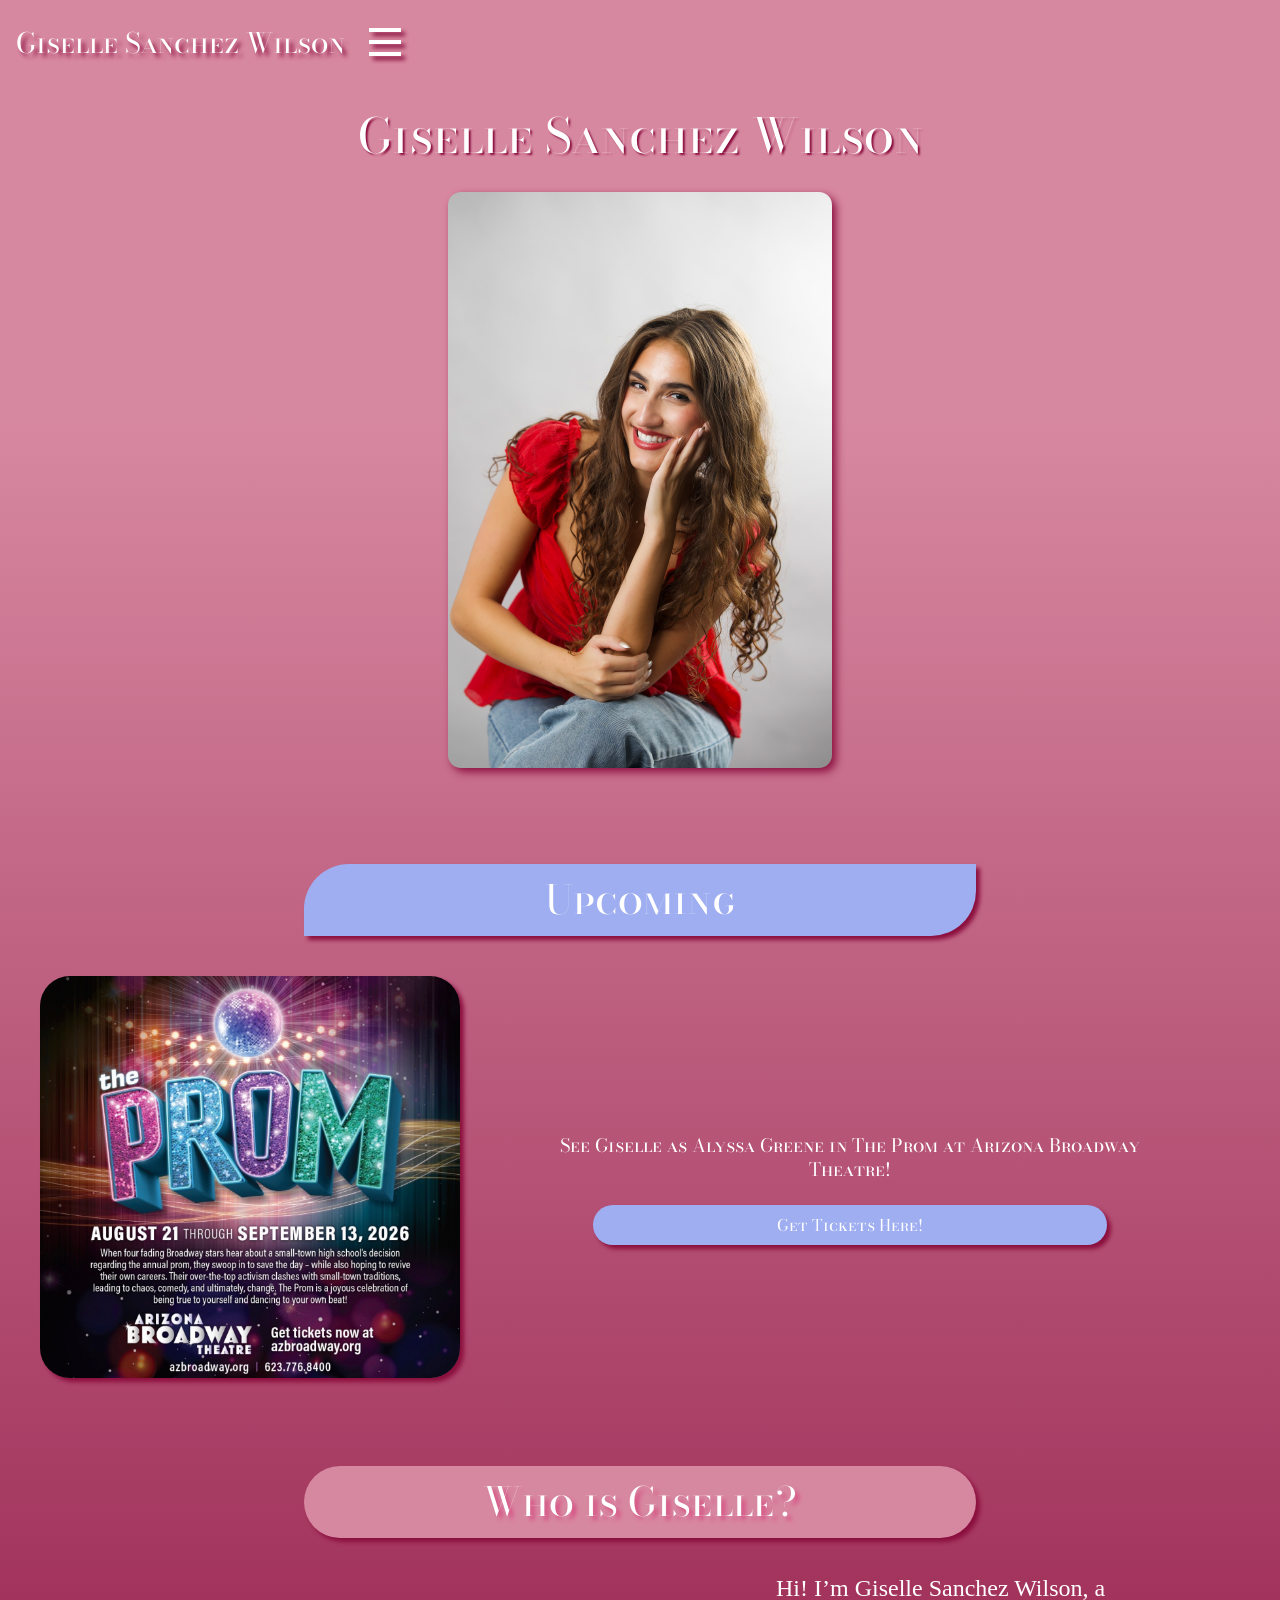
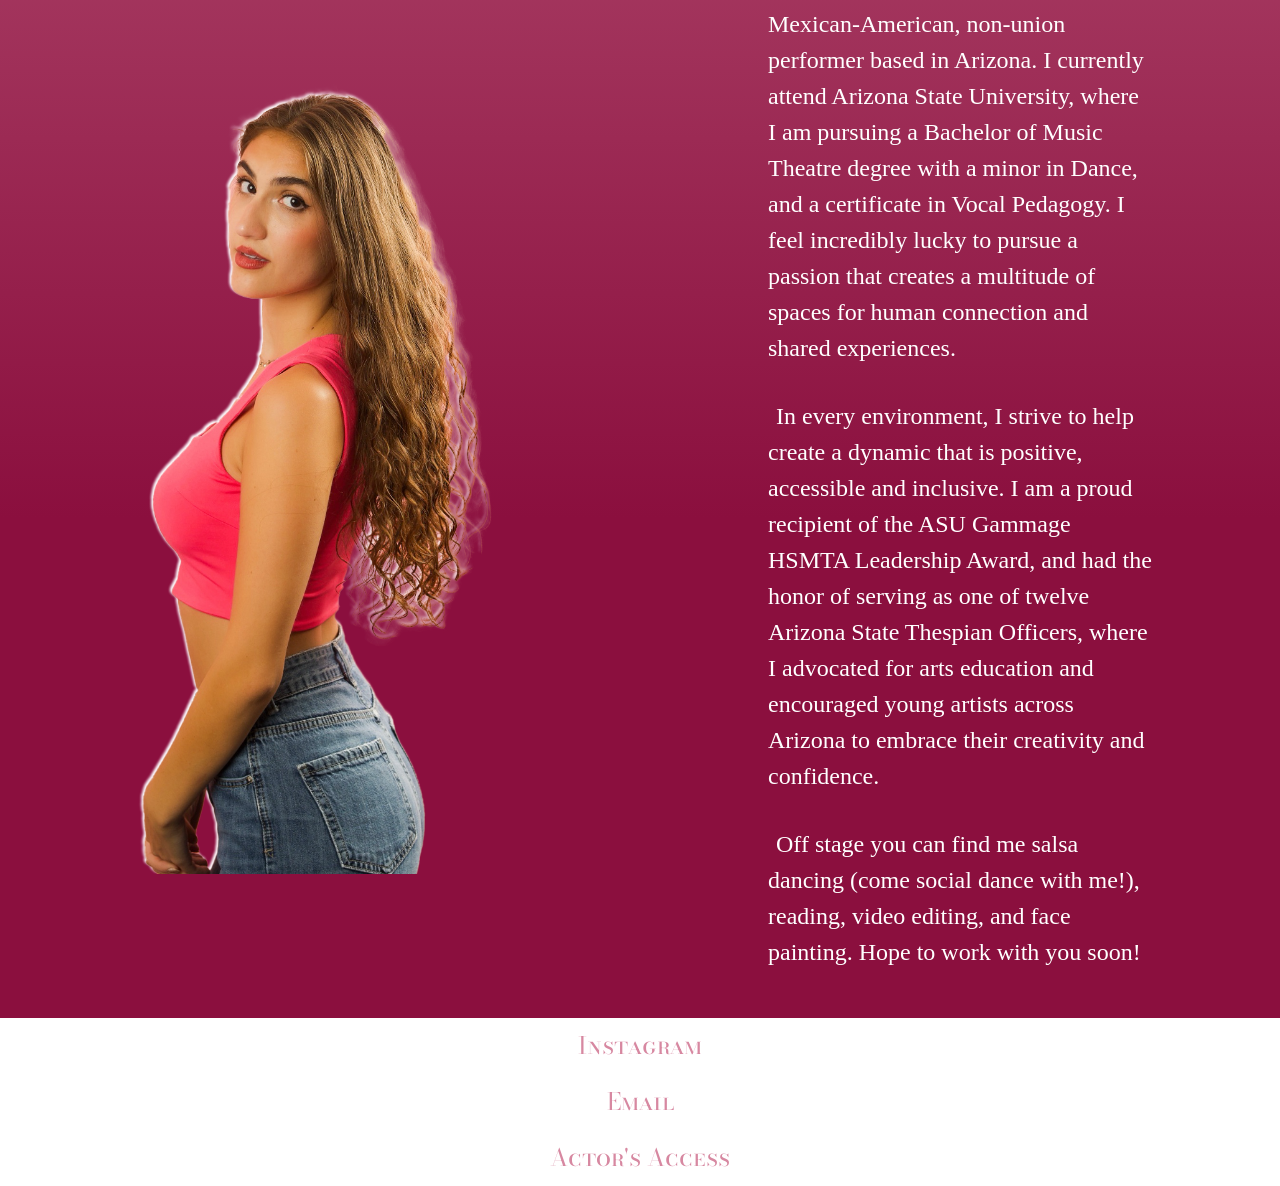
==== index.html @ e36f484c "ohp" ====
<!DOCTYPE html>
<html lang="en">
<head>
    <meta charset="UTF-8">
    <meta name="viewport" content="width=device-width, initial-scale=1.0">
    <title>Giselle Sanchez Wilson</title>
    <link href="styles.css" rel="stylesheet">
</head>
<body>
    <header>
        <div class="head">
            <h1>Giselle Sanchez&nbspWilson</h1>
            <nav>
                <input type="checkbox" id="menu-toggle">
                <label for="menu-toggle"><span></span></label>
                <ul>
                    <li><a href="headshot.html">Headshot & Resume</a></li>
                    <li><a href="stage.html">On Stage</a></li>
                    <li><a href="reels.html">Reels</a></li>
                </ul>
            </nav>
        </div>
        <h3>Giselle Sanchez Wilson</h3>
        <img src="giselle-1.JPG" alt="giselle-1">
    </header>
    <main>
        <section id="upcoming">
            <h2>Upcoming</h2>
            <div id="upgrid">
                <img src="prom.jpeg" alt="prom-advert">
                <div>
                    <p>See Giselle as Alyssa Greene in The Prom at Arizona Broadway Theatre!</p>
                    <a href="#">Get Tickets Here!</a>
                </div>
            </div>
        </section>
        <section id="bio">
            <h2>Who is Giselle?</h2>
            <div class="bio-grid">
                <img src="giselle-2-transparent.png" alt="giselle-2">
                <p>Hi! I’m Giselle Sanchez Wilson, a Mexican-American, non-union performer based in Arizona. I currently attend Arizona State University, where I am pursuing a Bachelor of Music Theatre degree with a minor in Dance, and a certificate in Vocal Pedagogy. I feel incredibly lucky to pursue a passion that creates a multitude of spaces for human connection and shared experiences.</p>
                <p class="yop">In every environment, I strive to help create a dynamic that is positive, accessible and inclusive. I am a proud recipient of the ASU Gammage HSMTA Leadership Award, and had the honor of serving as one of twelve Arizona State Thespian Officers, where I advocated for arts education and encouraged young artists across Arizona to embrace their creativity and confidence.</p>
                <p class="yop">Off stage you can find me salsa dancing (come social dance with me!), reading, video editing, and face painting. Hope to work with you soon!</p>
            </div>
        </section>
    </main>
    <footer>
        <ul class="contact">
            <li><a href="#">Instagram</a></li>
            <li><a href="mailto:gisellesanchezwilson@gmail.com">Email</a></li>
            <li><a href="#">Actor's Access</a></li>
        </ul>
    </footer>
</body>
</html>
---- styles.css ----
@import url('https://fonts.googleapis.com/css2?family=Bodoni+Moda+SC:ital,opsz,wght@0,6..96,400..900;1,6..96,400..900&family=Funnel+Sans:ital,wght@0,300..800;1,300..800&display=swap');

/* http://meyerweb.com/eric/tools/css/reset/ 
   v2.0 | 20110126
   License: none (public domain)
*/

html, body, div, span, applet, object, iframe,
h1, h2, h3, h4, h5, h6, p, blockquote, pre,
a, abbr, acronym, address, big, cite, code,
del, dfn, em, img, ins, kbd, q, s, samp,
small, strike, strong, sub, sup, tt, var,
b, u, i, center,
dl, dt, dd, ol, ul, li,
fieldset, form, label, legend,
table, caption, tbody, tfoot, thead, tr, th, td,
article, aside, canvas, details, embed, 
figure, figcaption, footer, header, hgroup, 
menu, nav, output, ruby, section, summary,
time, mark, audio, video {
	margin: 0;
	padding: 0;
	border: 0;
	font-size: 100%;
	font: inherit;
	vertical-align: baseline;
}
/* HTML5 display-role reset for older browsers */
article, aside, details, figcaption, figure, 
footer, header, hgroup, menu, nav, section {
	display: block;
}
body {
	line-height: 1;
}
ol, ul {
	list-style: none;
}
blockquote, q {
	quotes: none;
}
blockquote:before, blockquote:after,
q:before, q:after {
	content: '';
	content: none;
}
table {
	border-collapse: collapse;
	border-spacing: 0;
}






:root{
    --bg: #d788a1;
    --text: #8b0f3e;
    --sec-bg: #9eaef0;
    --sec-text: #ffffff;
    --dark: #d74b80;
}

p{
    line-height: 1.5rem;
}

body{
    font-family: "Bodoni Moda SC";
}

img{
    width: 70%;
}

header{
    margin: 0;
    padding-top: 80px;
    padding-bottom: 0rem;
}

.head{
    position: fixed;
    top: 0;
    z-index: 1000;
    display: flex;
    padding: 1rem;
    background-color: var(--bg);
}

h1{
    font-size: 1.75rem;
    text-align: left;
    justify-self: left;
    float: left;
    color: var(--blue);
    display: inline-flex;
    align-items: center;
    margin: 0;
    color: var(--sec-text);
    text-shadow: 4px 4px 4px var(--text);
}

nav{
    position: relative;
}

nav h2{
    visibility: hidden;
    height: 1px;
}

nav ul {
    position: absolute;
    width: 100vw;
    margin:0;
    padding:0;
    top: 100%;
    left: auto;
    right: -2rem;   
    list-style:none;
    overflow:hidden;
    transition: max-height .3s ease;
    text-align:center;
    max-height: 0;
    z-index: 1000;
    box-shadow: 4px 4px 4px var(--text);
}

nav li a {
    background-color: var(--sec-text);
    display:block;
    width: 90%;
    font-size:1.25rem;
    padding:1rem;
    text-transform:uppercase;
    text-decoration:none;
    text-align: center;
    color: var(--bg);
    transition: background-color .3s ease-in;
}

nav a:hover, nav input:hover {
    background-color: var(--sec-bg);
    color: var(--sec-text);
}

nav label {
    cursor: pointer;
    display: inline-block;
    padding: 1.5rem;
    user-select: none;
    position: static;
    padding: 1.5rem;
}

label span {
    background-color: var(--sec-text);
    box-shadow: 4px 4px 4px var(--text);
    display: block;
    height: .25rem;
    position: relative;
    transition: background-color .3s ease-out;
    width: 2rem;
}

label span:before, label span:after {
    background: var(--sec-text);
    content: '';
    box-shadow: 4px 4px 4px var(--text);
    display: block;
    height: 100%;
    position: absolute;
    transition: all .2s ease-out;
    width: 100%;
}

label span:before {
    top: .75rem;
}
label span:after {
    top: -.75rem;
}
input {
  display:none;
}

input:checked ~ ul {
    max-height: 500px;
}

header h3{
    color: var(--sec-text);
    text-shadow: 2px 2px 2px var(--text);
    text-align: center;
    font-size: 2.25rem;
    margin-top: 2rem;
}

header img{
    display: block;
    padding: 2rem;
    margin:auto;
    filter: drop-shadow(4px 4px 4px var(--text));
    border-radius: 45px;
}

body{
    background: var(--bg);
    background: linear-gradient(180deg, var(--bg) 15%, var(--text) 76%);
}

#upcoming h2{
    display: block;
    width: 100%;
    font-size: 1.5rem;
    text-align: center;
    margin: 4rem auto 1rem;
    background-color: var(--sec-bg);
    color: var(--sec-text);
    width: 50%;
    padding: 1rem;
    border-top-left-radius: 45px;
    border-bottom-right-radius: 45px;
    box-shadow: 4px 4px 4px var(--text);
}

#upcoming div{
    margin: 1rem;
    padding: 1.5rem;
    border-top-left-radius: 60px;
    border-bottom-right-radius: 60px;
}

#upcoming img{
    width: 100%;
    border-radius: 30px;
    box-shadow: 4px 4px 4px var(--text);
}

#upcoming p{
    margin: 1.5rem;
    text-align: center;
    font-size: 1.15rem;
    color: var(--sec-text);
}

#upcoming a{
    text-align: center;
    display: block;
    margin: auto;
    background-color: var(--sec-bg);
    padding: 0.75rem;
    border-radius: 45px;
    text-decoration: none;
    color: var(--sec-text);
    width: 70%;
    box-shadow: 4px 4px 4px var(--text);
    transition: 0.25s;
}

#upcoming a:hover{
    transition: 0.25s;
    text-align: center;
    display: block;
    margin: auto;
    background-color: var(--sec-bg);
    padding: 1.5rem;
    border-radius: 45px;
    text-decoration: none;
    color: var(--sec-text);
    width: 70%;
    box-shadow: 4px 4px 4px var(--text);
}


#bio h2{
    display: block;
    width: 100%;
    font-size: 1.5rem;
    text-align: center;
    margin: 4rem auto 1rem;
    background-color: var(--bg);
    color: var(--sec-text);
    text-shadow: 4px 4px 4px var(--dark);
    width: 50%;
    padding: 1rem;
    border-radius: 45px;
    border-bottom-right-radius: 45px;
    box-shadow: 4px 4px 4px var(--text);
}

.bio-grid{
    display: grid;
    grid-template-columns: 1fr 1.75fr;
    padding-bottom: 2rem;
}

.bio-grid img{
    width: 135%;
    align-self: end;
    filter: drop-shadow(-2px -2px 1px var(--sec-text))
}

.bio-grid .yop{
    grid-column: 1/-1;
}

.bio-grid div p{
    margin-bottom: -1.25rem;
}

.bio-grid p{
    text-indent: 0.5rem;
    padding: 1rem;
    border-radius: 30px;
    margin: -0.75rem 0.7rem;
    font-family: serif;
    color: var(--sec-text);
}

footer{
    background-color: var(--text);
}

.contact ul{
    margin: 1rem;
}

.contact li{
    text-align: center;
    font-size: 1.5rem;
    
}

.contact a{
    background-color: var(--sec-text);
    display: block;
    padding: 1rem;
    text-decoration: none;
    color: var(--bg);
}

.contact a:hover{
    background-color: var(--sec-bg);
    color: var(--sec-text);
    transition: 0.5s;
}

#downloading h2{
    display: block;
    width: 100%;
    font-size: 1.5rem;
    text-align: center;
    margin: 2rem auto 1rem;
    background-color: var(--sec-bg);
    color: var(--sec-text);
    width: 50%;
    padding: 1rem;
    border-top-left-radius: 45px;
    border-bottom-right-radius: 45px;
    box-shadow: 4px 4px 4px var(--text);
}

#gallery h2{
    display: block;
    width: 100%;
    font-size: 1.5rem;
    text-align: center;
    margin: 2rem auto 1rem;
    background-color: var(--bg);
    color: var(--sec-text);
    width: 50%;
    padding: 1rem;
    border-top-left-radius: 45px;
    border-bottom-right-radius: 45px;
    box-shadow: 4px 4px 4px var(--text);
}

.headshots img{
    display: block;
    margin: 1rem auto;
    width: 60%;
}

@media screen and (min-width: 500px){

    .head{
        margin: auto;
        align-items: center;
        align-self: center;
        align-content: center;
    }

    header img{
        width: 50%;
    }

    #upcoming img{
        width: 70%;
        display: block;
        margin: auto;
    }

    nav ul{
        width: 300%;
    }

    .bio-grid{
        display: grid;
        grid-template-columns: 1fr 1fr;
    }

    .bio-grid img{
        width: 90%;
        grid-row: 1/4;
    }

    .bio-grid .yop{
        grid-column: 2;
    }

}

@media screen and (min-width: 900px){

    header h3{
        font-size: 3rem;;
    }

    header img{
        width: 30%;
    }

    #upcoming img{
        width: 35%;
    }

    #upgrid{
        display: flex;
        justify-content: center;
        align-items: center;
    }

    #bio img{
        width: 70%;
        display: block;
        margin: auto;
    }

    #upcoming h2,
    #bio h2{
        font-size: 2.5rem;
    }

    #bio p{
        display: block;
        width: 60%;
        font-size: 1.5rem;
        line-height: 2.25rem;
        margin: auto;
    }

}
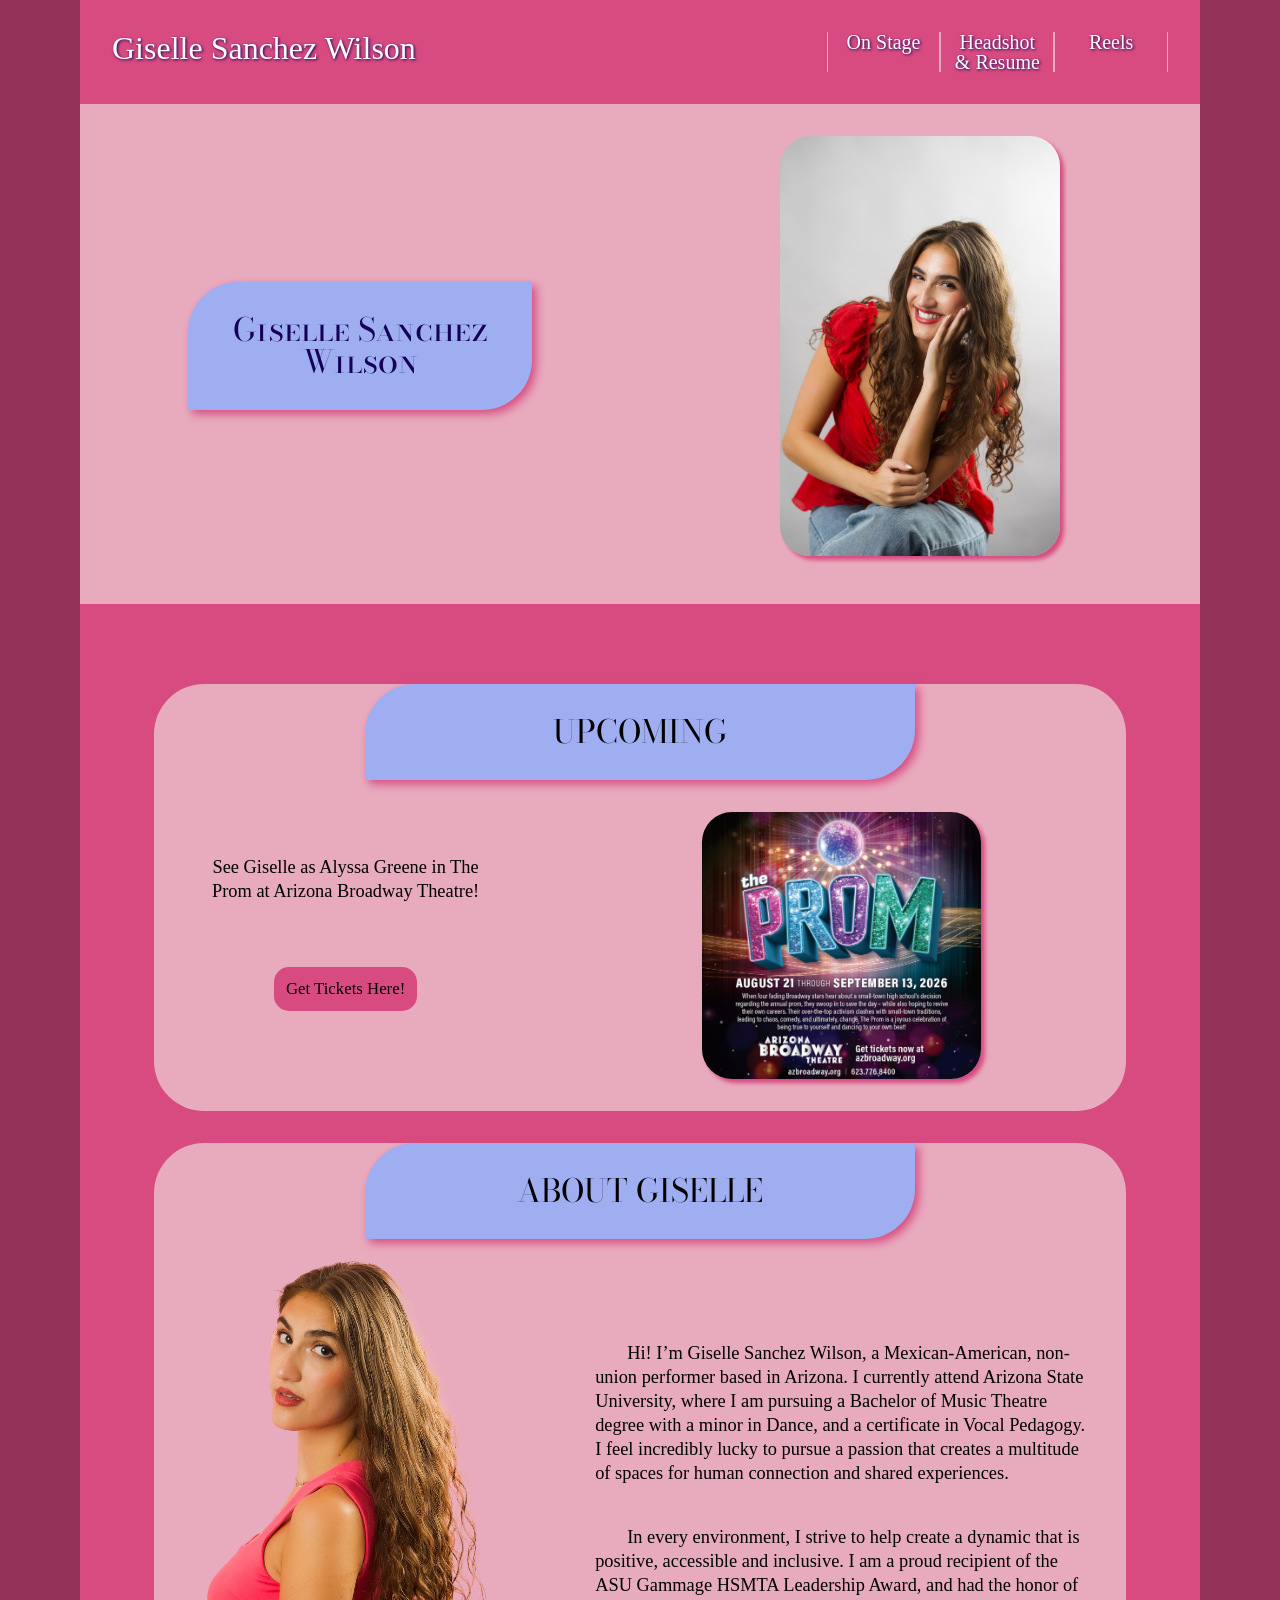
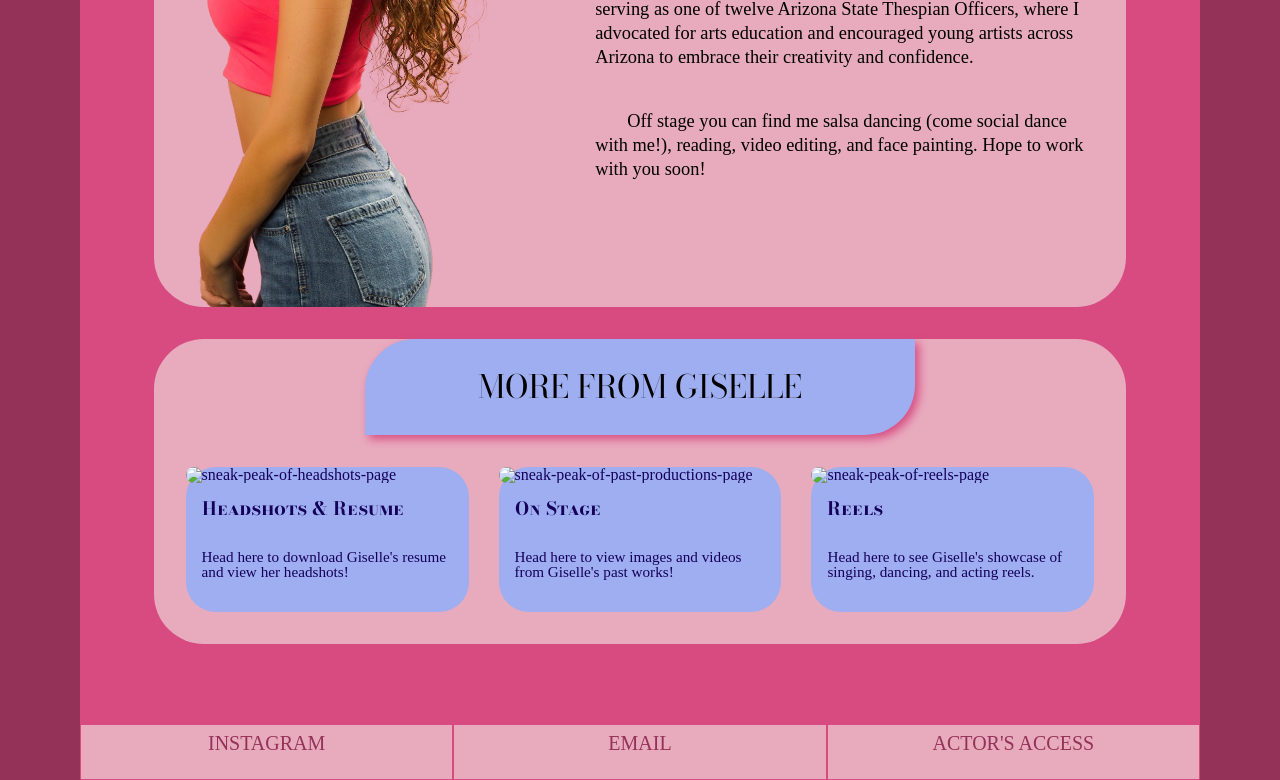
==== commit b5e2f347: "yeppers" ====
--- a/index.html
+++ b/index.html
@@ -4,48 +4,76 @@
     <meta charset="UTF-8">
     <meta name="viewport" content="width=device-width, initial-scale=1.0">
     <title>Giselle Sanchez Wilson</title>
-    <link href="styles.css" rel="stylesheet">
+    <link href="style.css" rel="stylesheet">
 </head>
 <body>
     <header>
-        <div class="head">
-            <h1>Giselle Sanchez&nbspWilson</h1>
+        <div class="head-banner">
+            <h1><a aria-current="page" href="index.html">Giselle Sanchez&nbspWilson</a></h1>
             <nav>
-                <input type="checkbox" id="menu-toggle">
-                <label for="menu-toggle"><span></span></label>
                 <ul>
-                    <li><a href="headshot.html">Headshot & Resume</a></li>
-                    <li><a href="stage.html">On Stage</a></li>
-                    <li><a href="reels.html">Reels</a></li>
+                    <li><a href="#">On Stage</a></li>
+                    <li><a href="#">Headshot & Resume</a></li>
+                    <li><a href="#">Reels</a></li>
                 </ul>
             </nav>
         </div>
-        <h3>Giselle Sanchez Wilson</h3>
-        <img src="giselle-1.JPG" alt="giselle-1">
+        <div class="intro-title">
+            <h2>Giselle Sanchez Wilson</h3>
+            <img src="giselle-1.JPG" alt="giselle-1">
+        </div>
     </header>
     <main>
-        <section id="upcoming">
-            <h2>Upcoming</h2>
-            <div id="upgrid">
-                <img src="prom.jpeg" alt="prom-advert">
+        <section>
+            <h2 class="all-caps">Upcoming</h2>
+            <div class="hp-grid">
                 <div>
-                    <p>See Giselle as Alyssa Greene in The Prom at Arizona Broadway Theatre!</p>
-                    <a href="#">Get Tickets Here!</a>
+                    <p class="center slightly-larger-font">See Giselle as Alyssa Greene in The Prom at Arizona Broadway Theatre!</p>
+                    <a href="#"><button>Get Tickets Here!</button></a>
+                </div>
+                <img src="prom.jpeg" alt="prom-advert" class="up-img">
+            </div>
+        </section>
+        <section>
+            <h2 class="all-caps">About Giselle</h2>
+            <div class="hp-grid">
+                <img src="giselle-2-transparent.png" alt="giselle-2" class="diff-img">
+                <div>
+                    <p class="slightly-larger-font indented">Hi! I’m Giselle Sanchez Wilson, a Mexican-American, non-union performer based in Arizona. I currently attend Arizona State University, where I am pursuing a Bachelor of Music Theatre degree with a minor in Dance, and a certificate in Vocal Pedagogy. I feel incredibly lucky to pursue a passion that creates a multitude of spaces for human connection and shared experiences.</p>
+                    <p class="slightly-larger-font indented">In every environment, I strive to help create a dynamic that is positive, accessible and inclusive. I am a proud recipient of the ASU Gammage HSMTA Leadership Award, and had the honor of serving as one of twelve Arizona State Thespian Officers, where I advocated for arts education and encouraged young artists across Arizona to embrace their creativity and confidence.</p>
+                    <p class="slightly-larger-font indented">Off stage you can find me salsa dancing (come social dance with me!), reading, video editing, and face painting. Hope to work with you soon!</p>
                 </div>
             </div>
         </section>
-        <section id="bio">
-            <h2>Who is Giselle?</h2>
-            <div class="bio-grid">
-                <img src="giselle-2-transparent.png" alt="giselle-2">
-                <p>Hi! I’m Giselle Sanchez Wilson, a Mexican-American, non-union performer based in Arizona. I currently attend Arizona State University, where I am pursuing a Bachelor of Music Theatre degree with a minor in Dance, and a certificate in Vocal Pedagogy. I feel incredibly lucky to pursue a passion that creates a multitude of spaces for human connection and shared experiences.</p>
-                <p class="yop">In every environment, I strive to help create a dynamic that is positive, accessible and inclusive. I am a proud recipient of the ASU Gammage HSMTA Leadership Award, and had the honor of serving as one of twelve Arizona State Thespian Officers, where I advocated for arts education and encouraged young artists across Arizona to embrace their creativity and confidence.</p>
-                <p class="yop">Off stage you can find me salsa dancing (come social dance with me!), reading, video editing, and face painting. Hope to work with you soon!</p>
+        <section>
+            <h2 class="all-caps">More from Giselle</h2>
+            <div class="card-grid">
+                <a href="headshot.html">
+                    <div class="card">
+                        <img src="placeholder.png" alt="sneak-peak-of-headshots-page">
+                        <h3>Headshots & Resume</h3>
+                        <p>Head here to download Giselle's resume and view her headshots!</p>
+                    </div>
+                </a>
+                <a href="#">
+                    <div class="card">
+                        <img src="placeholder.png" alt="sneak-peak-of-past-productions-page">
+                        <h3>On Stage</h3>
+                        <p>Head here to view images and videos from Giselle's past works!</p>
+                    </div>
+                </a>
+                <a href="#">
+                    <div class="card">
+                        <img src="placeholder.png" alt="sneak-peak-of-reels-page">
+                        <h3>Reels</h3>
+                        <p>Head here to see Giselle's showcase of singing, dancing, and acting reels.</p>
+                    </div>
+                </a>
             </div>
         </section>
     </main>
     <footer>
-        <ul class="contact">
+        <ul class="contact all-caps">
             <li><a href="#">Instagram</a></li>
             <li><a href="mailto:gisellesanchezwilson@gmail.com">Email</a></li>
             <li><a href="#">Actor's Access</a></li>
--- a/style.css
+++ b/style.css
@@ -0,0 +1,534 @@
+@layer reset, base, layout, components, utilities, states, overrides, print;
+
+@import url('https://fonts.googleapis.com/css2?family=Bodoni+Moda+SC:ital,opsz,wght@0,6..96,400..900;1,6..96,400..900&family=Funnel+Sans:ital,wght@0,300..800;1,300..800&display=swap');
+
+@layer reset{
+    *::before,
+    *::after {
+        box-sizing: border-box;
+    }
+
+    body {
+        margin: 0;
+    }
+
+    /* http://meyerweb.com/eric/tools/css/reset/ 
+   v2.0 | 20110126
+   License: none (public domain)
+*/
+
+html, body, div, span, applet, object, iframe,
+h1, h2, h3, h4, h5, h6, p, blockquote, pre,
+a, abbr, acronym, address, big, cite, code,
+del, dfn, em, img, ins, kbd, q, s, samp,
+small, strike, strong, sub, sup, tt, var,
+b, u, i, center,
+dl, dt, dd, ol, ul, li,
+fieldset, form, label, legend,
+table, caption, tbody, tfoot, thead, tr, th, td,
+article, aside, canvas, details, embed, 
+figure, figcaption, footer, header, hgroup, 
+menu, nav, output, ruby, section, summary,
+time, mark, audio, video {
+	margin: 0;
+	padding: 0;
+	border: 0;
+	font-size: 100%;
+	font: inherit;
+	vertical-align: baseline;
+}
+/* HTML5 display-role reset for older browsers */
+article, aside, details, figcaption, figure, 
+footer, header, hgroup, menu, nav, section {
+	display: block;
+}
+body {
+	line-height: 1;
+}
+ol, ul {
+	list-style: none;
+}
+blockquote, q {
+	quotes: none;
+}
+blockquote:before, blockquote:after,
+q:before, q:after {
+	content: '';
+	content: none;
+}
+table {
+	border-collapse: collapse;
+	border-spacing: 0;
+}
+}
+
+@layer base{
+    :root{
+        --text: #15005a;
+        --background: #e8abbe;
+        --primary: #d74b80;
+        --secondary: #ffffff;
+        --accent: #9eaef0;
+        --body-back: #943258;
+
+        --title-font: "Bodoni Moda SC", serif;
+        --rest-font: serif;
+        --main-width: 100%;
+        --img-width: 50%;
+        --common-space: 2rem;
+        --radius-card: 30px;
+        --focus-border: 1px dashed var(--text);
+
+    }
+} 
+
+
+@layer layout{
+
+    body{
+        background-color: var(--body-back);
+        box-sizing: border-box;
+    }
+
+    header, main, footer{
+        width: var(--main-width);
+        max-width: 70rem;
+        margin: auto;
+    }
+
+    img{
+        width: var(--img-width);
+        display: block;
+        margin: auto;
+        border-radius: 30px;
+        box-shadow: 4px 4px 4px var(--primary);
+    }
+
+    main{
+        container-type: inline-size;
+    }
+
+}
+
+@layer components{
+    header{
+        background-color: var(--background);
+        margin-bottom: 0;
+        padding-bottom: 1rem;
+    }
+
+    h1, h2, h3{
+        font-family: var(--title-font);
+    }
+
+    p, a, button{
+        font-family: var(--rest-font);
+    }
+
+    .head-banner{
+        display: grid;
+        grid-template-columns: 2fr 1fr;
+        gap: 2rem;
+        width: 100%;
+        background-color: var(--primary);
+        padding: 2rem;
+        box-sizing: border-box;
+    }
+
+    .head-banner a{
+        display: block;
+        color: var(--secondary);
+        text-decoration: none;
+        text-shadow: 1px 1px 3px var(--text);
+    }
+
+    h1{
+        font-size: 2rem;
+    }
+
+    nav{
+        display: block;
+        align-self: center;
+    }
+
+    nav ul{
+        display: grid;
+        grid-template-columns: 1fr 1fr 1fr;
+        text-align: center;
+        font-size: 1.25rem;
+        justify-content: center;
+    }
+
+    nav a{
+        height: 100%;
+        border-left: solid 1px var(--background);
+        border-right: solid 1px var(--background);
+        padding: 0rem 0.75rem;
+    }
+
+    .intro-title{
+        display: grid;
+        grid-template-columns: 1fr 1fr;
+        align-items: center;
+        justify-content: center;
+        margin: 2rem auto;
+        text-align: center;
+        font-size: 3rem;
+        color: var(--text);
+    }
+
+    main{
+        background-color: var(--primary);
+        padding: 3rem;
+        box-sizing: border-box;
+    }
+
+    section{
+        width: 95%;
+        background-color: var(--background);
+        margin: var(--common-space) auto;
+        border-radius: 50px;
+    }
+
+    h2{
+        font-size: 2rem;
+        display: block;
+        text-align: center;
+        padding: var(--common-space);
+        background-color: var(--accent);
+        width: 50%;
+        margin: auto;
+        border-top-left-radius: 50px;
+        border-bottom-right-radius: 50px;
+        box-shadow: 4px 4px 10px var(--primary);
+
+    }
+
+    .hp-grid {
+        display: grid;
+        grid-template-columns: 1fr 1.5fr;
+        align-items: center;
+        gap: var(--common-space);
+        width: 100%;
+        max-width: 60rem;
+        margin-inline: auto;
+      }
+    
+      .hp-grid .diff-img {
+        width: 100%;
+        height: auto;
+        display: block;
+        margin: auto;
+      }
+
+    .diff-img,
+    .card img{
+        width: 100%;
+        box-shadow: 0px 0px 0px;
+    }
+    
+      .hp-grid p {
+        line-height: 1.5rem;
+        padding: 0.5rem 2rem 2rem;
+      }
+
+    button{
+        display: block;
+        margin: var(--common-space) auto;
+        text-align: center;
+        padding: 0.75rem;
+        border-radius: 15px;
+        border: 0px;
+        background-color: var(--primary);
+        font-size: 1.05rem;
+    }
+
+    /*Below we have the navigation cards 
+    being displayed in grid form using 
+    auto-fit and minmax()*/
+
+    .card-grid{
+        display: grid;
+        grid-template-columns: repeat(auto-fit, minmax(min(10rem,100%),1fr));
+        gap: var(--radius-card);
+        margin: 2rem;
+    }
+
+    .card{
+        background-color: var(--accent);
+        border-radius: var(--radius-card);
+        margin-bottom: 2rem;
+        transition: 0.25s;
+        padding-bottom: 1rem;
+    }
+
+
+    .card-grid a,
+    .hp-grid a{
+        text-decoration: none;
+        color: var(--text);
+    }
+
+    .card h3{
+        font-size: 1.15rem;
+        font-weight: bold;
+    }
+
+    .card h3,
+    .card p{
+        padding: 1rem;
+    }
+
+    /*Below we have the bottom footer links 
+    being displayed in grid form using auto-fit 
+    and minmax()*/    
+
+    .contact{
+        display: grid;
+        grid-template-columns: repeat(auto-fit, minmax(min(10rem,100%),1fr));
+        text-align: center;
+    }
+
+    .contact a{
+        display: block;
+        background-color: var(--background);
+        height: 100%;
+        font-size: 1.25rem;
+        color: var(--body-back);
+        padding: 0.5rem;
+        text-decoration: none;
+        border: solid 0.5px var(--primary)
+    }
+
+
+}
+
+@layer utilities{
+    .center{
+        text-align: center;
+    }
+
+    .slightly-larger-font{
+        font-size: 1.15rem;
+    }
+
+    .all-caps{
+        text-transform:uppercase;
+    }
+
+    .indented{
+        text-indent: 2rem;
+    }
+}
+
+@layer states{
+    .card:hover{
+        padding: var(--common-space);
+        transition: 0.25s;
+    }
+
+    .card:focus-visible{
+        background-color: var(--secondary);
+        border: 1px dashed var(--text);
+    }
+
+    .head-banner a:hover{
+        background-color: var(--background);
+        color: var(--text);
+        text-shadow: 0px 0px 0px;
+        align-items: center;
+        justify-content: center;
+        border-radius: var(--radius-card);
+        transition: 0.5s;
+    }
+
+    .head-banner a:focus-visible{
+        background-color: var(--secondary);
+        border: var(--focus-border);
+    }
+
+    button:hover{
+        background-color: var(--secondary);
+        padding: 1.25rem;
+        transition: 0.25s;
+    }
+
+    nav [aria-current="page"]{
+        background-color: var(--accent);
+        color: var(--secondary);
+        box-shadow: 0px 0px;
+      } 
+        
+
+    .contact a:hover{
+        background-color: var(--accent);
+        color: var(--secondary);
+        transition: 0.25s;
+    }
+
+
+}
+
+@layer overrides{
+
+    /*Around 900px is where I've determined 
+    that most of the aspects of my site stop 
+    being easy to read and need to be reorganized.  
+    This was tested using inspection and devtools*/
+
+    @media screen and (width < 900px){
+        
+
+        section{
+            width: 100%;
+        }
+
+        h2{
+            font-size: 1.5rem;
+        }
+
+        .card-grid{
+            grid-template-columns: 1fr;
+        }
+
+        .card-grid h3,
+        .card-grid p{
+            padding: 1rem;
+        }
+
+        h1{
+            text-align: center;
+        }
+
+        .head-banner{
+            grid-template-columns: 1fr;
+        }
+
+        .intro-title{
+            grid-template-columns: 1fr;
+            gap: 1.5rem;
+        }
+
+
+        .hp-grid {
+            grid-template-columns: 1fr;
+            margin-top: 3rem;
+          }
+  
+          .hp-grid img,
+          .diff-img{
+              width: 50%;
+              margin-inline: auto;
+              margin-top: 1rem;
+          }
+    }
+
+    /* Fallback:
+   Without container-query support, .hp-grid retains its
+   default two-column layout.  I've added it to the media
+   query so that it can change based on viewport size
+   instead with the rest of the site */
+
+    @container (width < 57rem) {
+        .hp-grid {
+          grid-template-columns: 1fr;
+          margin-top: 3rem;
+        }
+
+        .hp-grid img,
+        .diff-img{
+            width: 50%;
+            margin-inline: auto;
+            margin-top: 1rem;
+        }
+      }
+
+    /*These media and container queries work 
+    when the containers and viewport width shift, 
+    they also shift when using zoom in a browser.
+    Using the container query is nice because 
+    there's a lot of things that I didn't need 
+    to change between the larger vs medium widths 
+    of the site, so the medium is a mixture of the 
+    wide and the narrow viewports.
+    
+    When testing the different viewports and zoom of
+    the browser, the results follow the queries I put
+    in place as I want them to be*/
+
+    .up-img{
+        margin: 2rem auto;
+    }
+
+    .card p{
+        font-size: 0.95rem;
+    }
+
+    /* I have adjusted the contrast of the page 
+    for any users that have a preference for their 
+    site to have more contrast, I figured this was 
+    useful to my page as the color scheme uses a lot 
+    of similar colors so that it has a very soft 
+    aesthetic look*/
+
+    @media (prefers-contrast: more){
+        :root{
+            --text: #000000;
+            --background: #ffd6e3;
+            --primary: #a92062;
+            --secondary: #ffffff;
+            --accent: #b5c4ff;
+        }
+
+        .hp-grid button{
+            color: var(--secondary);
+        }
+    }
+}
+
+@layer print {
+    @media print {
+        body {
+            background: white;
+            color: black;
+        }
+
+        header, main, footer {
+            width: 100%;
+            padding: 0;
+        }
+
+        nav, button {
+            display: none;
+        }
+
+        img {
+            max-width: 100%;
+            break-inside: avoid;
+        }
+
+        a {
+            color: black;
+            text-decoration: underline;
+        }
+    }
+}
+
+/*
+
+Explanation:
+
+I've put in all of my desired responsive changes, 
+such as nav, the title & img, the section cards, 
+and the cards in the third section.
+I cannot see any reason for me to utilize s
+ub-grid with any of my grids as they are all 
+meant to be very simply, perhaps it can be 
+better utilized for one of the gallery pages 
+but not the homepage.
+
+
+AI disclosure
+
+I used AI to cross reference my code and the 
+requirements for the assignment */
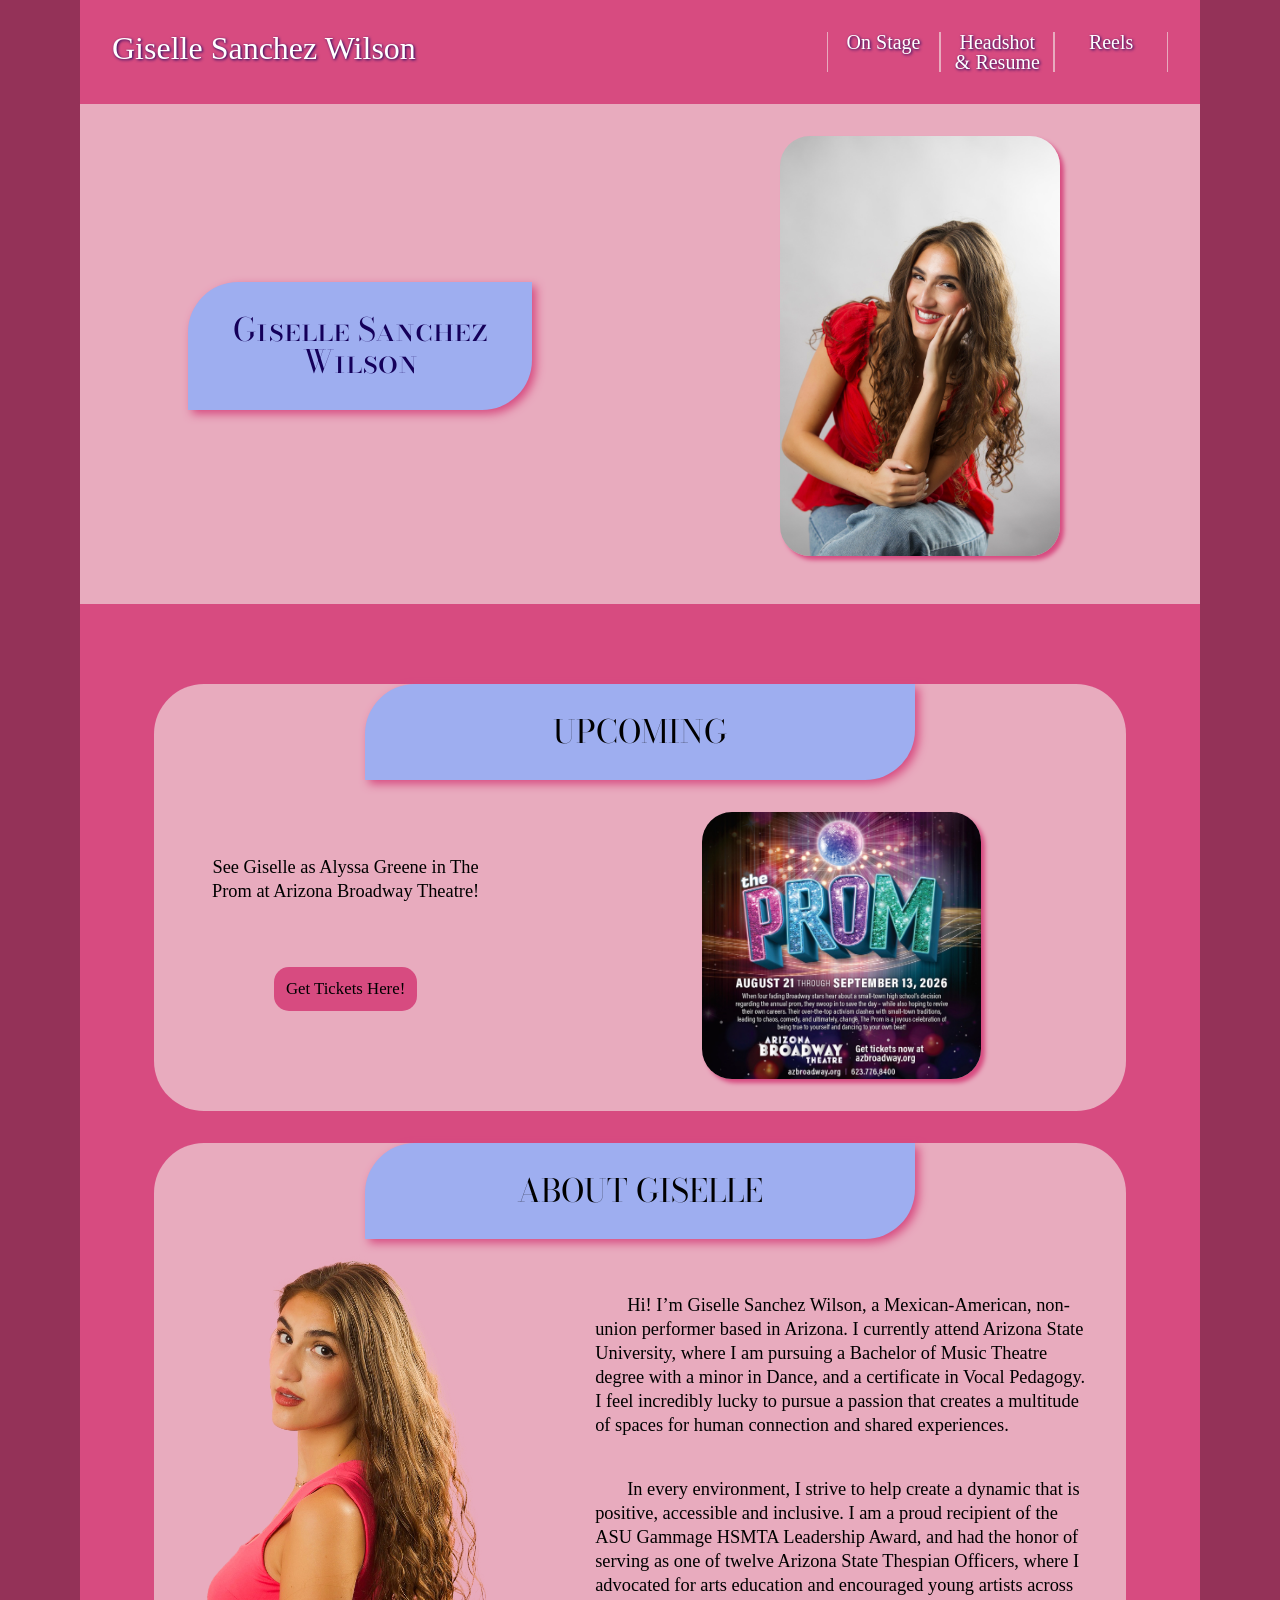
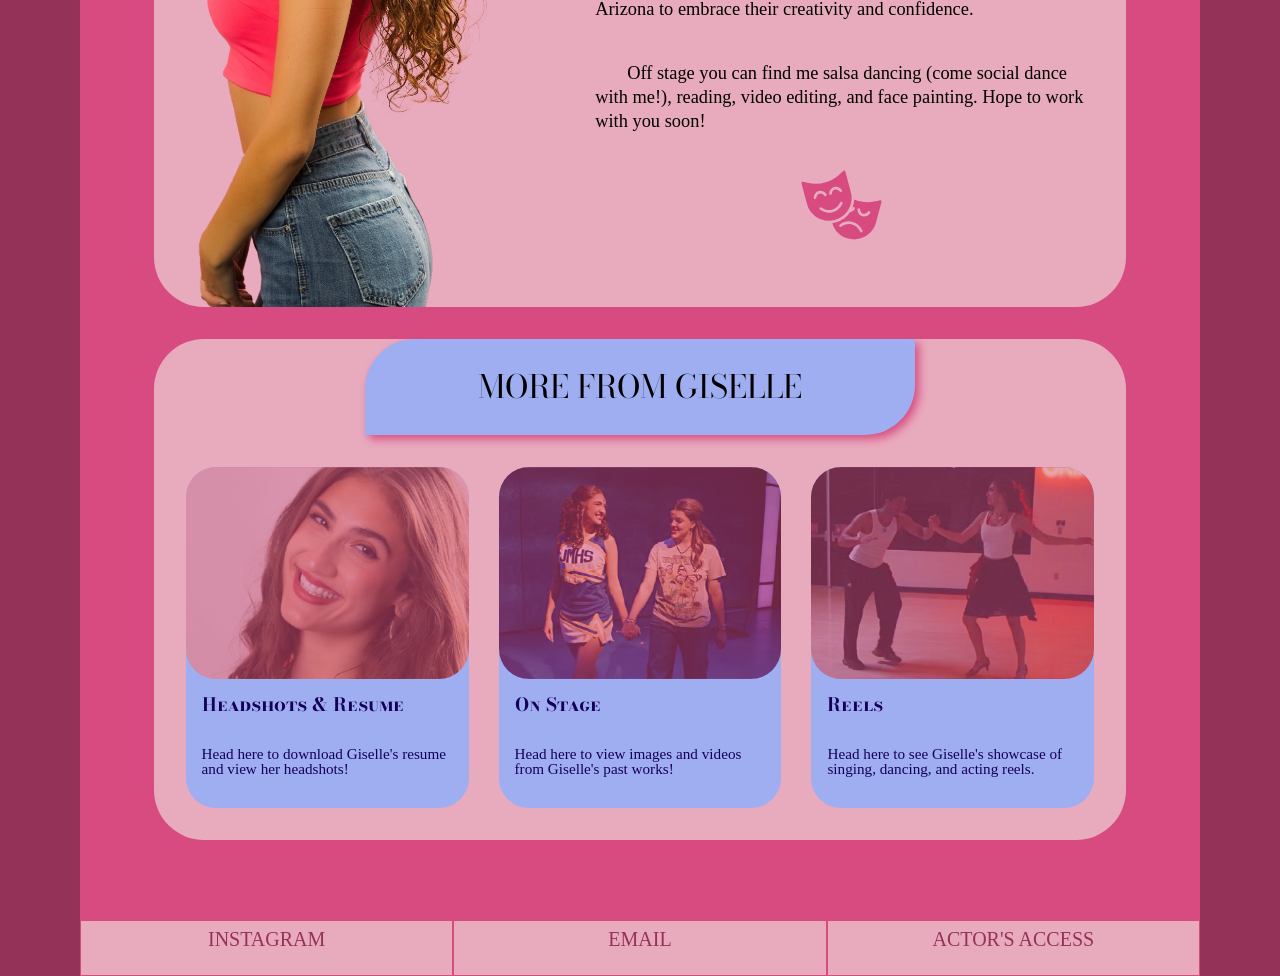
==== commit 7b001ad4: "jeez louise" ====
--- a/index.html
+++ b/index.html
@@ -12,15 +12,15 @@
             <h1><a aria-current="page" href="index.html">Giselle Sanchez&nbspWilson</a></h1>
             <nav>
                 <ul>
-                    <li><a href="#">On Stage</a></li>
-                    <li><a href="#">Headshot & Resume</a></li>
-                    <li><a href="#">Reels</a></li>
+                    <li><a href="pastproductions.html">On Stage</a></li>
+                    <li><a href="headshot.html">Headshot & Resume</a></li>
+                    <li><a href="reels.html">Reels</a></li>
                 </ul>
             </nav>
         </div>
         <div class="intro-title">
-            <h2>Giselle Sanchez Wilson</h3>
-            <img src="giselle-1.JPG" alt="giselle-1">
+            <h2>Giselle Sanchez Wilson</h2>
+            <img src="giselle-1.JPG" alt="" aria-hidden="true">
         </div>
     </header>
     <main>
@@ -34,14 +34,15 @@
                 <img src="prom.jpeg" alt="prom-advert" class="up-img">
             </div>
         </section>
-        <section>
+        <section id="about-bio">
             <h2 class="all-caps">About Giselle</h2>
             <div class="hp-grid">
-                <img src="giselle-2-transparent.png" alt="giselle-2" class="diff-img">
+                <img src="giselle-2-transparent.png" alt="" aria-hidden="true" class="diff-img">
                 <div>
                     <p class="slightly-larger-font indented">Hi! I’m Giselle Sanchez Wilson, a Mexican-American, non-union performer based in Arizona. I currently attend Arizona State University, where I am pursuing a Bachelor of Music Theatre degree with a minor in Dance, and a certificate in Vocal Pedagogy. I feel incredibly lucky to pursue a passion that creates a multitude of spaces for human connection and shared experiences.</p>
                     <p class="slightly-larger-font indented">In every environment, I strive to help create a dynamic that is positive, accessible and inclusive. I am a proud recipient of the ASU Gammage HSMTA Leadership Award, and had the honor of serving as one of twelve Arizona State Thespian Officers, where I advocated for arts education and encouraged young artists across Arizona to embrace their creativity and confidence.</p>
                     <p class="slightly-larger-font indented">Off stage you can find me salsa dancing (come social dance with me!), reading, video editing, and face painting. Hope to work with you soon!</p>
+                    <img class="section-icon" src="accent images and svg/theater-drama-svgrepo-com.svg" alt="" aria-hidden="true">
                 </div>
             </div>
         </section>
@@ -50,21 +51,39 @@
             <div class="card-grid">
                 <a href="headshot.html">
                     <div class="card">
-                        <img src="placeholder.png" alt="sneak-peak-of-headshots-page">
+                        <img
+                            src="card-img-srcset/giselle-headshot800.png"
+                            srcset="card-img-srcset/giselle-headshot400.png 400w, card-img-srcset/giselle-headshot800.png 800w, card-img-srcset/giselle-headshot1000.png 1000w"
+                            sizes="(min-width: 60rem) 50vw, 100vw"
+                            width="800px"
+                            alt="giselle headshot thumbnail sneak peak for headshot page"
+                        >
                         <h3>Headshots & Resume</h3>
                         <p>Head here to download Giselle's resume and view her headshots!</p>
                     </div>
                 </a>
-                <a href="#">
+                <a href="pastproductions.html">
                     <div class="card">
-                        <img src="placeholder.png" alt="sneak-peak-of-past-productions-page">
+                        <img
+                            src="card-img-srcset/giselle-onstage800.png"
+                            srcset="card-img-srcset/giselle-onstage400.png 400w, card-img-srcset/giselle-onstage800.png 800w, card-img-srcset/giselle-onstage1000.png 1000w"
+                            sizes="(min-width: 60rem) 50vw, 100vw"
+                            width="800px"
+                            alt="giselle past productions thumbnail sneak peak for on stage page"
+                        >
                         <h3>On Stage</h3>
                         <p>Head here to view images and videos from Giselle's past works!</p>
                     </div>
                 </a>
-                <a href="#">
+                <a href="reels.html">
                     <div class="card">
-                        <img src="placeholder.png" alt="sneak-peak-of-reels-page">
+                        <img
+                            src="card-img-srcset/giselle-dance800.png"
+                            srcset="card-img-srcset/giselle-dance400.png 400w, card-img-srcset/giselle-dance800.png 800w, card-img-srcset/giselle-dance1000.png 1000w"
+                            sizes="(min-width: 60rem) 50vw, 100vw"
+                            width="800px"
+                            alt="giselle dance reel thumbnail sneak peak for reel page"
+                        >
                         <h3>Reels</h3>
                         <p>Head here to see Giselle's showcase of singing, dancing, and acting reels.</p>
                     </div>
--- a/style.css
+++ b/style.css
@@ -221,6 +221,12 @@
         margin: auto;
       }
 
+      .section-icon{
+        box-shadow: 0px 0px 0px;
+        height: 5rem;
+        margin-bottom: 1rem;;
+      }
+
     .diff-img,
     .card img{
         width: 100%;
@@ -278,10 +284,25 @@
     .card p{
         padding: 1rem;
     }
-
-    /*Below we have the bottom footer links 
-    being displayed in grid form using auto-fit 
-    and minmax()*/    
+    
+    .headshots img{
+        width: 90%;
+        background-color: var(--accent);
+        transition: 0.25s;
+        margin: 1rem auto;
+    }
+
+    .headshots{
+        display: grid;
+        grid-template-columns: repeat(auto-fit, minmax(min(15rem,100%),1fr));
+        margin: 2rem;
+        padding-bottom: 3rem;
+    }
+
+    .headshots img:hover{
+        border: solid 10px var(--accent);
+        transition: 0.25s;
+    }
 
     .contact{
         display: grid;
@@ -300,6 +321,88 @@
         border: solid 0.5px var(--primary)
     }
 
+    .pp-card-1,
+    .pp-card-2{
+        display: grid;
+        grid-template-columns: 1fr 1fr;
+        background-color: var(--accent);
+        margin: 3rem;
+        padding: 0;
+        height: 15rem;
+        border-radius: 50%;
+        align-items: center;
+        justify-content: center;
+    }
+
+    .pp-card-1 img{
+        transform: rotate(5deg);
+    }
+    .pp-card-2 img{
+        transform: rotate(-5deg);
+    }
+
+    .pp-card-1 h3,
+    .pp-card-2 h3{
+        text-align: center;
+        width: 60%;
+        font-weight: bold;
+        font-size: 1.25rem;
+        margin: 1rem auto;
+        padding: 1rem;
+        background-color: var(--secondary);
+        border-top-left-radius: 50px;
+        border-bottom-right-radius: 50px;
+    }
+
+    .pp-card-1 img:hover,
+    .pp-card-2 img:hover{
+        border: 5px solid var(--primary);
+        transition: 0.25s;
+        width: 55%;
+    }
+
+    .pp-gall{
+        display: grid;
+        grid-template-columns: 1fr 1fr;
+    }
+
+    .pp-gall img{
+        width: 90%;
+        margin: 1rem auto;
+    }
+
+    em{
+        font-style: italic;
+    }
+
+    .reel-card{
+        display:block;
+        margin: 2rem auto;
+        text-align: center;
+    }
+
+    .reel-card h3{
+        margin: 1rem auto;
+        font-size: 1.25rem;
+        font-weight: bold;
+        border-top-left-radius: 50px;
+        border-bottom-right-radius: 50px;
+        width: 75%;
+        padding: 1rem;
+        background-color: var(--secondary);
+    }
+
+    .reel-card video{
+        border-radius: 25px;
+        box-shadow: 4px 4px 4px var(--primary);
+        margin: 2rem auto;
+        width: 75%;
+    }
+
+    .desc{
+        font-size: 0.85rem;
+        padding: 3rem;
+    }
 
 }
 
@@ -421,6 +524,36 @@
               margin-inline: auto;
               margin-top: 1rem;
           }
+
+          .pp-card-1,
+    .pp-card-2{
+        display: grid;
+        grid-template-columns: 1fr;
+        grid-template-areas: 
+            "div"
+            "a";
+        background-color: var(--accent);
+        margin: 2rem auto;
+        border-radius: 50%;
+        height: 100%;
+    }
+
+    .pp-card-1 img{
+        transform: rotate(0deg);
+        width: 80%;
+    }
+    .pp-card-2 img{
+        transform: rotate(0deg);
+        width: 80%;
+    }
+
+    .pp-card-1 h3,
+    .pp-card-2 h3{
+        width: 80%;
+        display: block;
+        margin: 1rem auto;
+    }
+
     }
 
     /* Fallback:
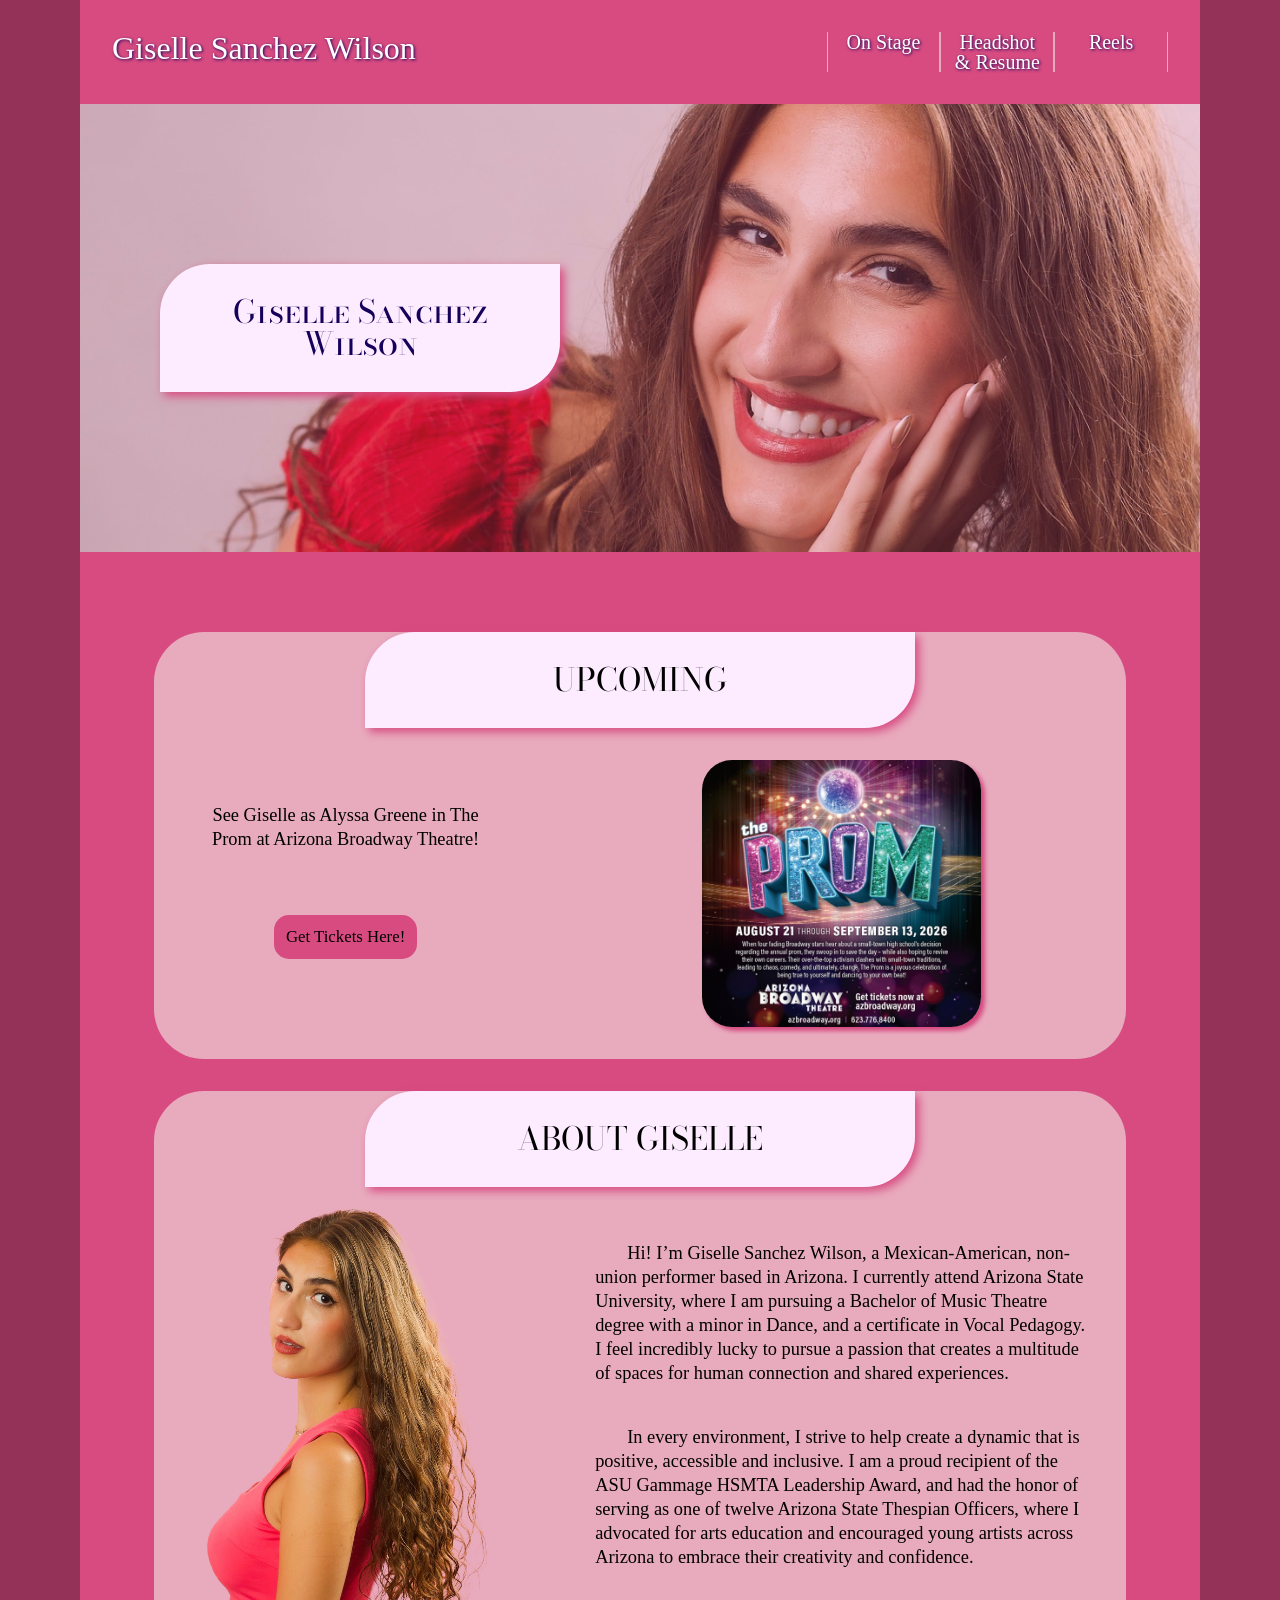
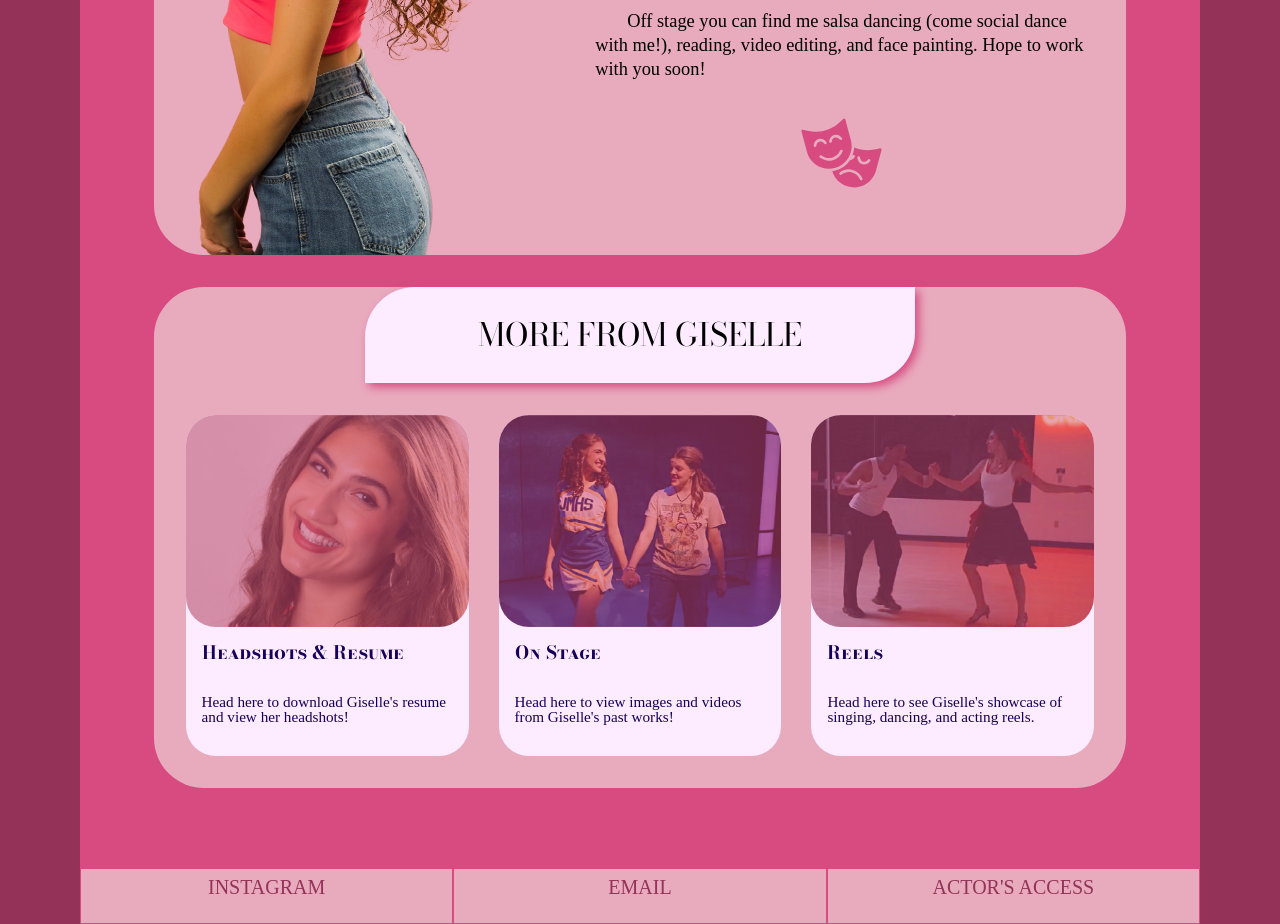
==== commit 6a06f3e0: "gggaahhh" ====
--- a/index.html
+++ b/index.html
@@ -18,12 +18,12 @@
                 </ul>
             </nav>
         </div>
-        <div class="intro-title">
+        <div class="intro-title-hp">
             <h2>Giselle Sanchez Wilson</h2>
-            <img src="giselle-1.JPG" alt="" aria-hidden="true">
         </div>
     </header>
     <main>
+        
         <section>
             <h2 class="all-caps">Upcoming</h2>
             <div class="hp-grid">
--- a/style.css
+++ b/style.css
@@ -68,7 +68,7 @@
         --background: #e8abbe;
         --primary: #d74b80;
         --secondary: #ffffff;
-        --accent: #9eaef0;
+        --accent: #fdebff;
         --body-back: #943258;
 
         --title-font: "Bodoni Moda SC", serif;
@@ -112,9 +112,8 @@
 
 @layer components{
     header{
-        background-color: var(--background);
+        background-color: var(--primary);
         margin-bottom: 0;
-        padding-bottom: 1rem;
     }
 
     h1, h2, h3{
@@ -166,15 +165,48 @@
         padding: 0rem 0.75rem;
     }
 
-    .intro-title{
-        display: grid;
-        grid-template-columns: 1fr 1fr;
-        align-items: center;
-        justify-content: center;
-        margin: 2rem auto;
-        text-align: center;
+    .intro-title-hp,
+    .intro-title-head,
+    .intro-title-reels,
+    .intro-title-past{
+        padding: 5rem 0;
+        text-align: left;
         font-size: 3rem;
         color: var(--text);
+    }
+
+    header h2{
+        display: block;
+        margin: 5rem;
+        width: 30%;
+    }
+
+    .intro-title-hp{
+        background-image: url("backgrounds/giselle-background.png");
+        background-position: center;
+        background-repeat: no-repeat;
+        background-size: 100%;
+    }
+
+    .intro-title-head{
+        background-image: url("backgrounds/headshots-background.png");
+        background-position: center;
+        background-repeat: no-repeat;
+        background-size: 100%;
+    }
+
+    .intro-title-reels{
+        background-image: url("past production img/The Prom/giselle-alyssa-onstage.jpeg");
+        background-position: left;
+        background-repeat: no-repeat;
+        background-size: 120%;
+    }
+
+    .intro-title-past{
+        background-image: url("backgrounds/onstage-background.png");
+        background-position: center;
+        background-repeat: no-repeat;
+        background-size: 100%;
     }
 
     main{
@@ -507,9 +539,18 @@
             grid-template-columns: 1fr;
         }
 
-        .intro-title{
-            grid-template-columns: 1fr;
-            gap: 1.5rem;
+        header h2{
+            box-sizing: border-box;
+            margin: auto;
+            width: 100%;
+        }
+
+        .intro-title-hp,
+        .intro-title-head,
+        .intro-title-reels,
+        .intro-title-past{
+            padding: 5rem;
+            margin: 0;
         }
 
 
@@ -554,6 +595,25 @@
         margin: 1rem auto;
     }
 
+    }
+
+    @media screen and (width < 600px){
+
+        header h2{
+            width: 100%;
+        }
+
+        .intro-title-hp,
+        .intro-title-head,
+        .intro-title-reels,
+        .intro-title-past{
+            background-size: 150%;
+            background-position: center;
+            padding-right: 1rem;
+            padding-left: 1rem;
+            padding-top: 20rem;
+            padding-bottom: 1rem;
+        }
     }
 
     /* Fallback:
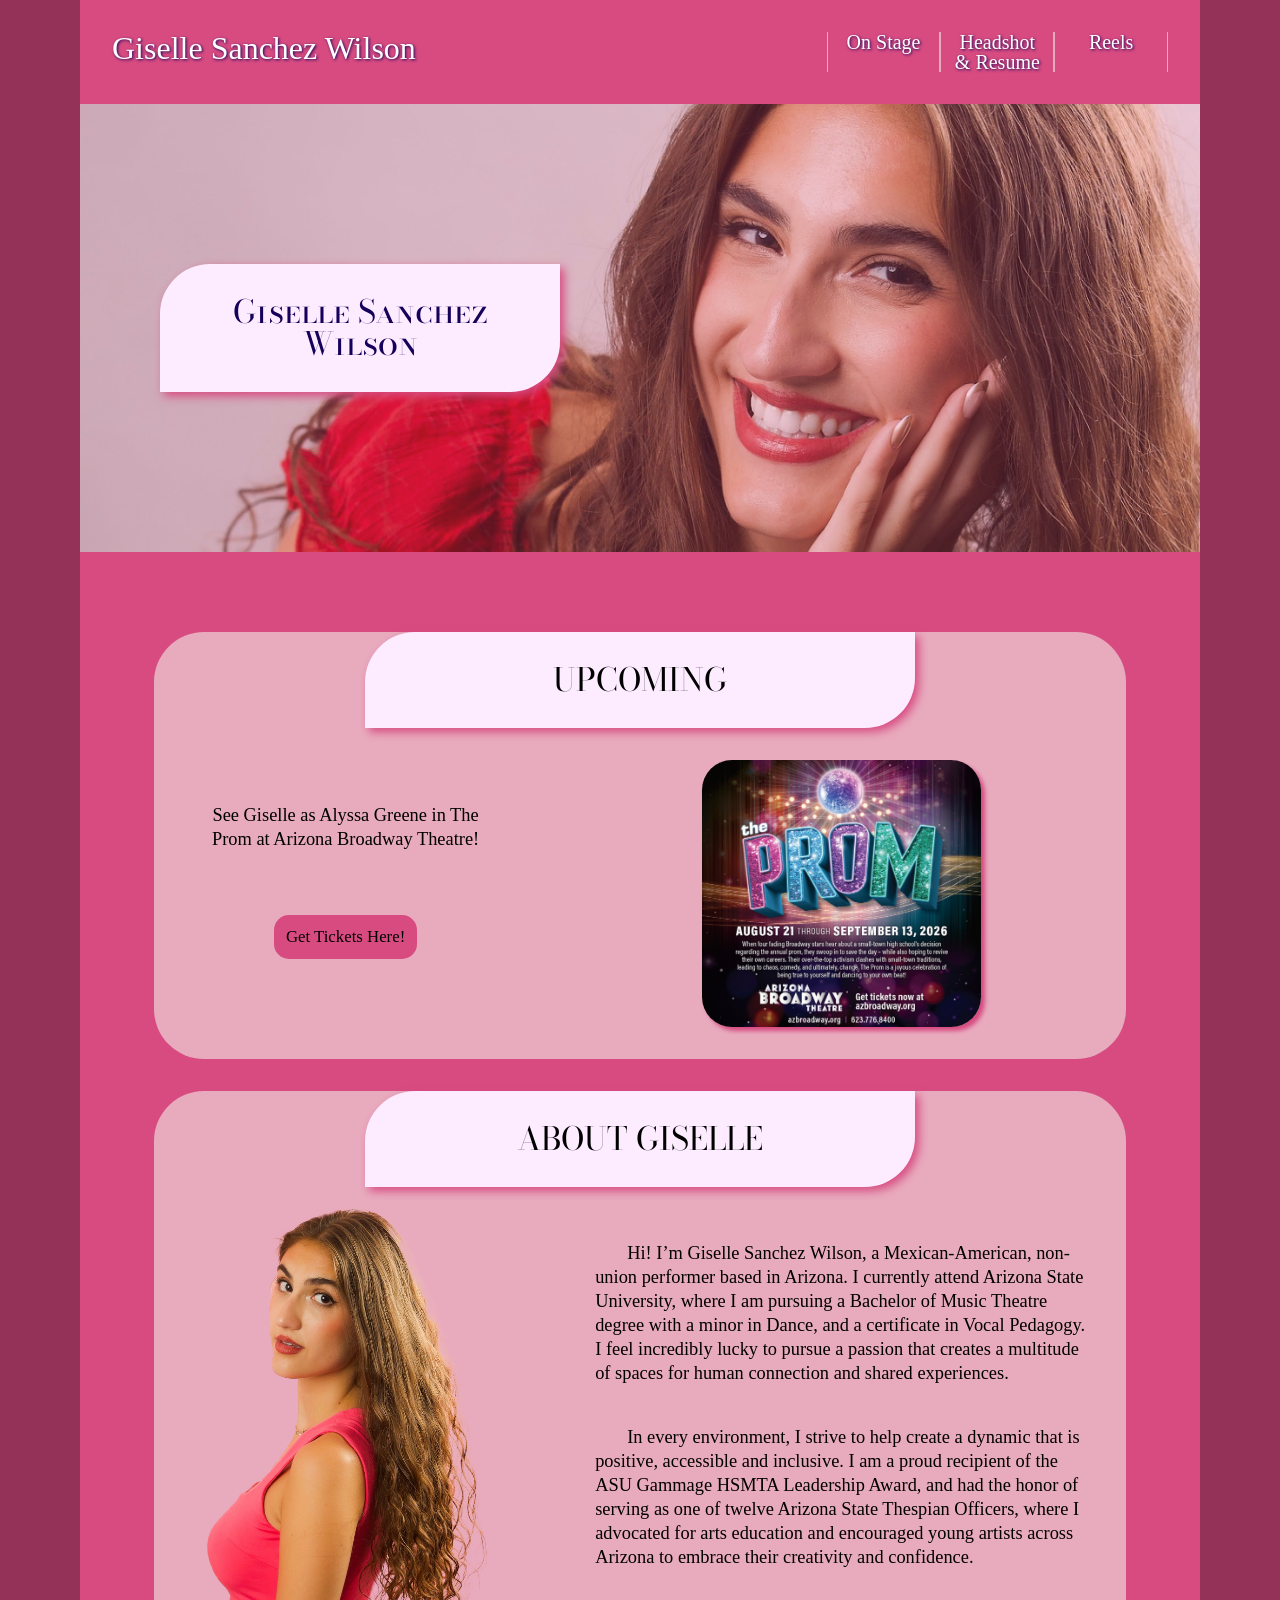
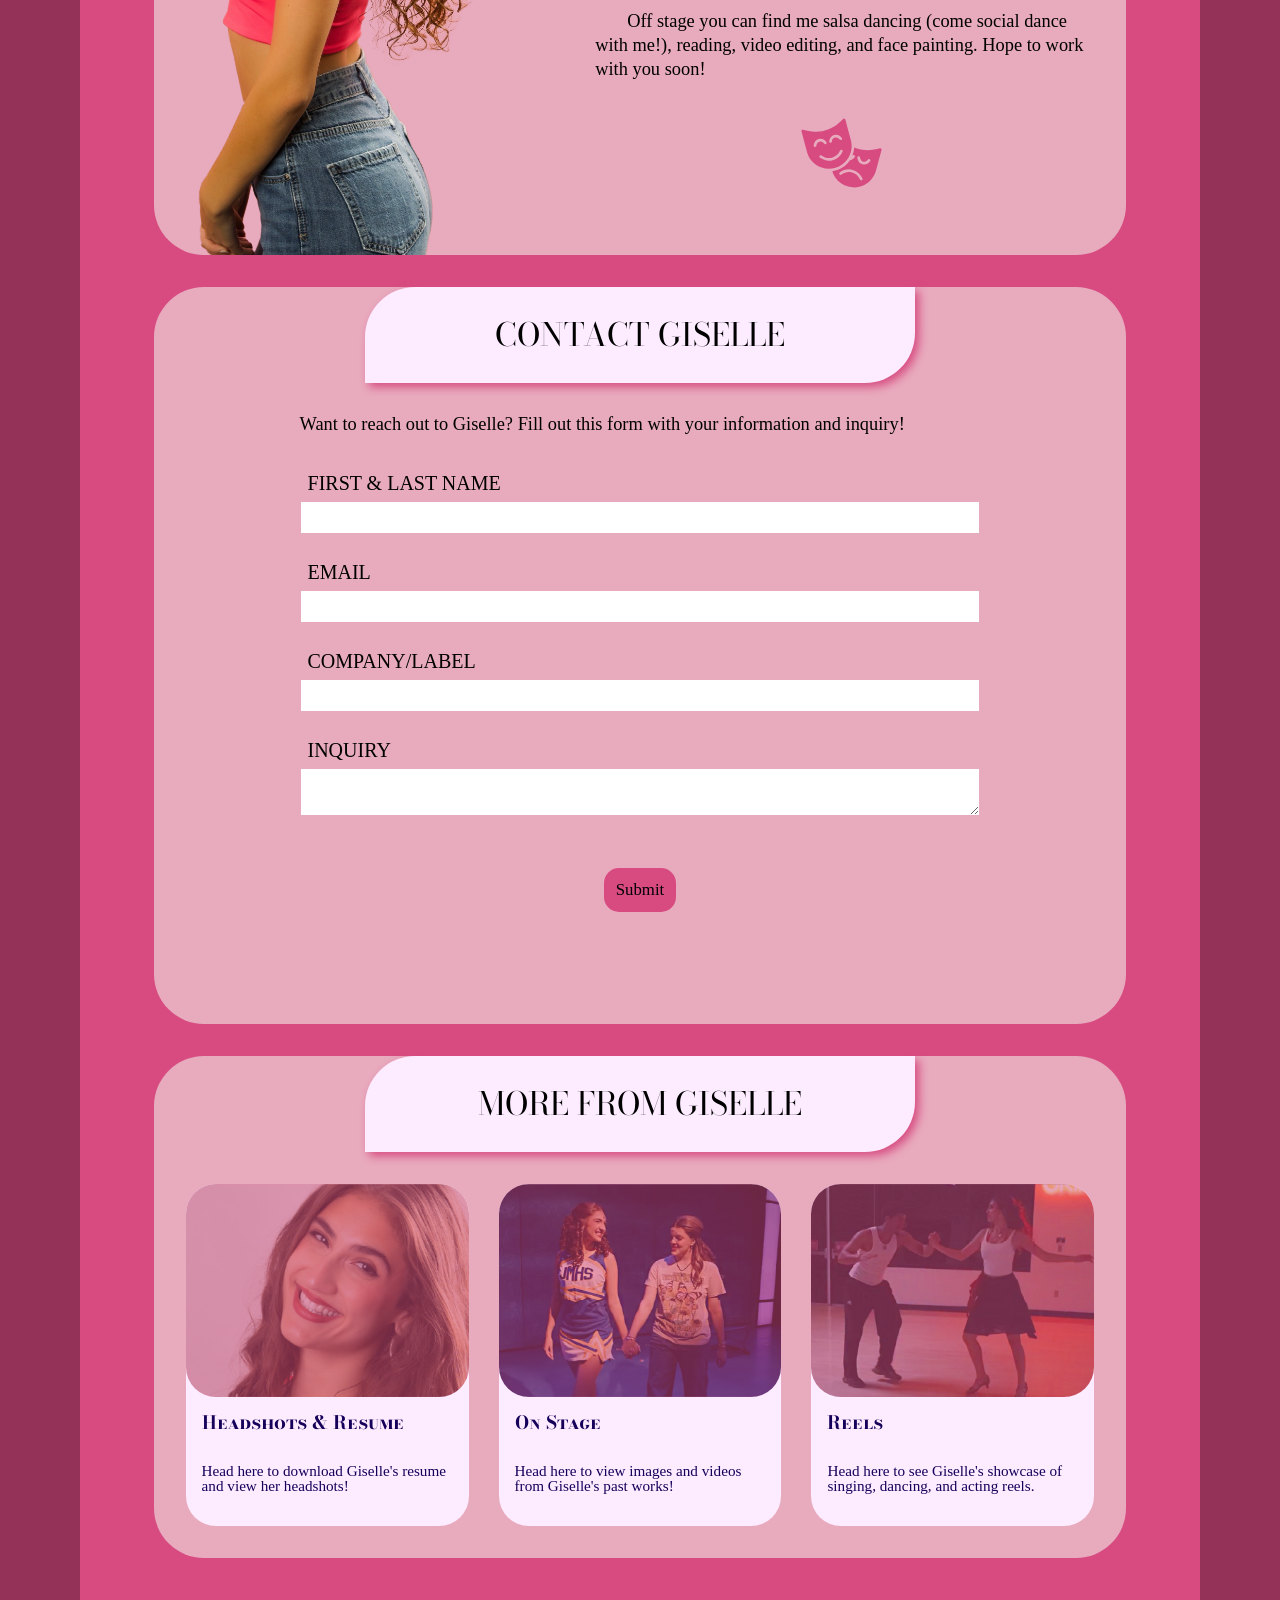
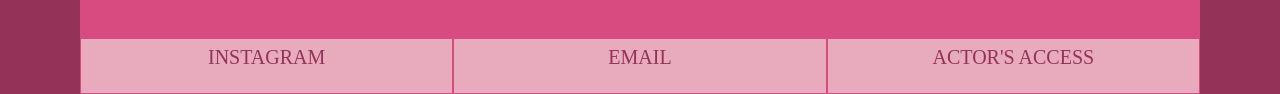
==== commit 27ee7814: "form now" ====
--- a/index.html
+++ b/index.html
@@ -45,6 +45,25 @@
                     <img class="section-icon" src="accent images and svg/theater-drama-svgrepo-com.svg" alt="" aria-hidden="true">
                 </div>
             </div>
+        </section>
+        <section id="contact-form">
+            <h2 class="all-caps">Contact Giselle</h2>
+            <p class="slightly-larger-font">Want to reach out to Giselle?  Fill out this form with your information and inquiry!</p>
+           <form action="https://serverform.com/api/v1/submit" method="POST" id="contact-form">
+                <label for="name" class="all-caps">First & Last Name</label>
+                <input type="text" id = "name" name="name" required>
+
+                <label for="email" class="all-caps">Email</label>
+                <input type="email" id= "email" name="email" required>
+
+                <label for="company" class="all-caps">Company/Label</label>
+                <input type="text" id="company" name="company" required>
+
+                <label for="message" class="all-caps">Inquiry</label>
+                <textarea id="message" name="message"required></textarea>
+
+                <button type="submit">Submit</button>
+              </form>
         </section>
         <section>
             <h2 class="all-caps">More from Giselle</h2>
--- a/style.css
+++ b/style.css
@@ -281,6 +281,40 @@
         font-size: 1.05rem;
     }
 
+    #contact-form{
+        padding-bottom: 2rem;
+    }
+
+    #contact-form p{
+        width: 70%;
+        margin: 2rem auto;
+    }
+
+    form{
+        width: 70%;
+        display: flex;
+        flex-direction: column;
+        flex-wrap: nowrap;
+        margin: 1rem auto;
+        font-size: 1.25rem;
+    }
+
+    label{
+        margin: 0.5rem;
+    }
+    
+    input, textarea{
+        margin-bottom: 1.5em;
+        padding: 0.5rem;
+        border: 1px solid var(--background);
+    }
+
+    input:focus,
+    textarea:focus{
+        border: 5px solid var(--primary);
+        outline: none;
+    }
+
     /*Below we have the navigation cards 
     being displayed in grid form using 
     auto-fit and minmax()*/
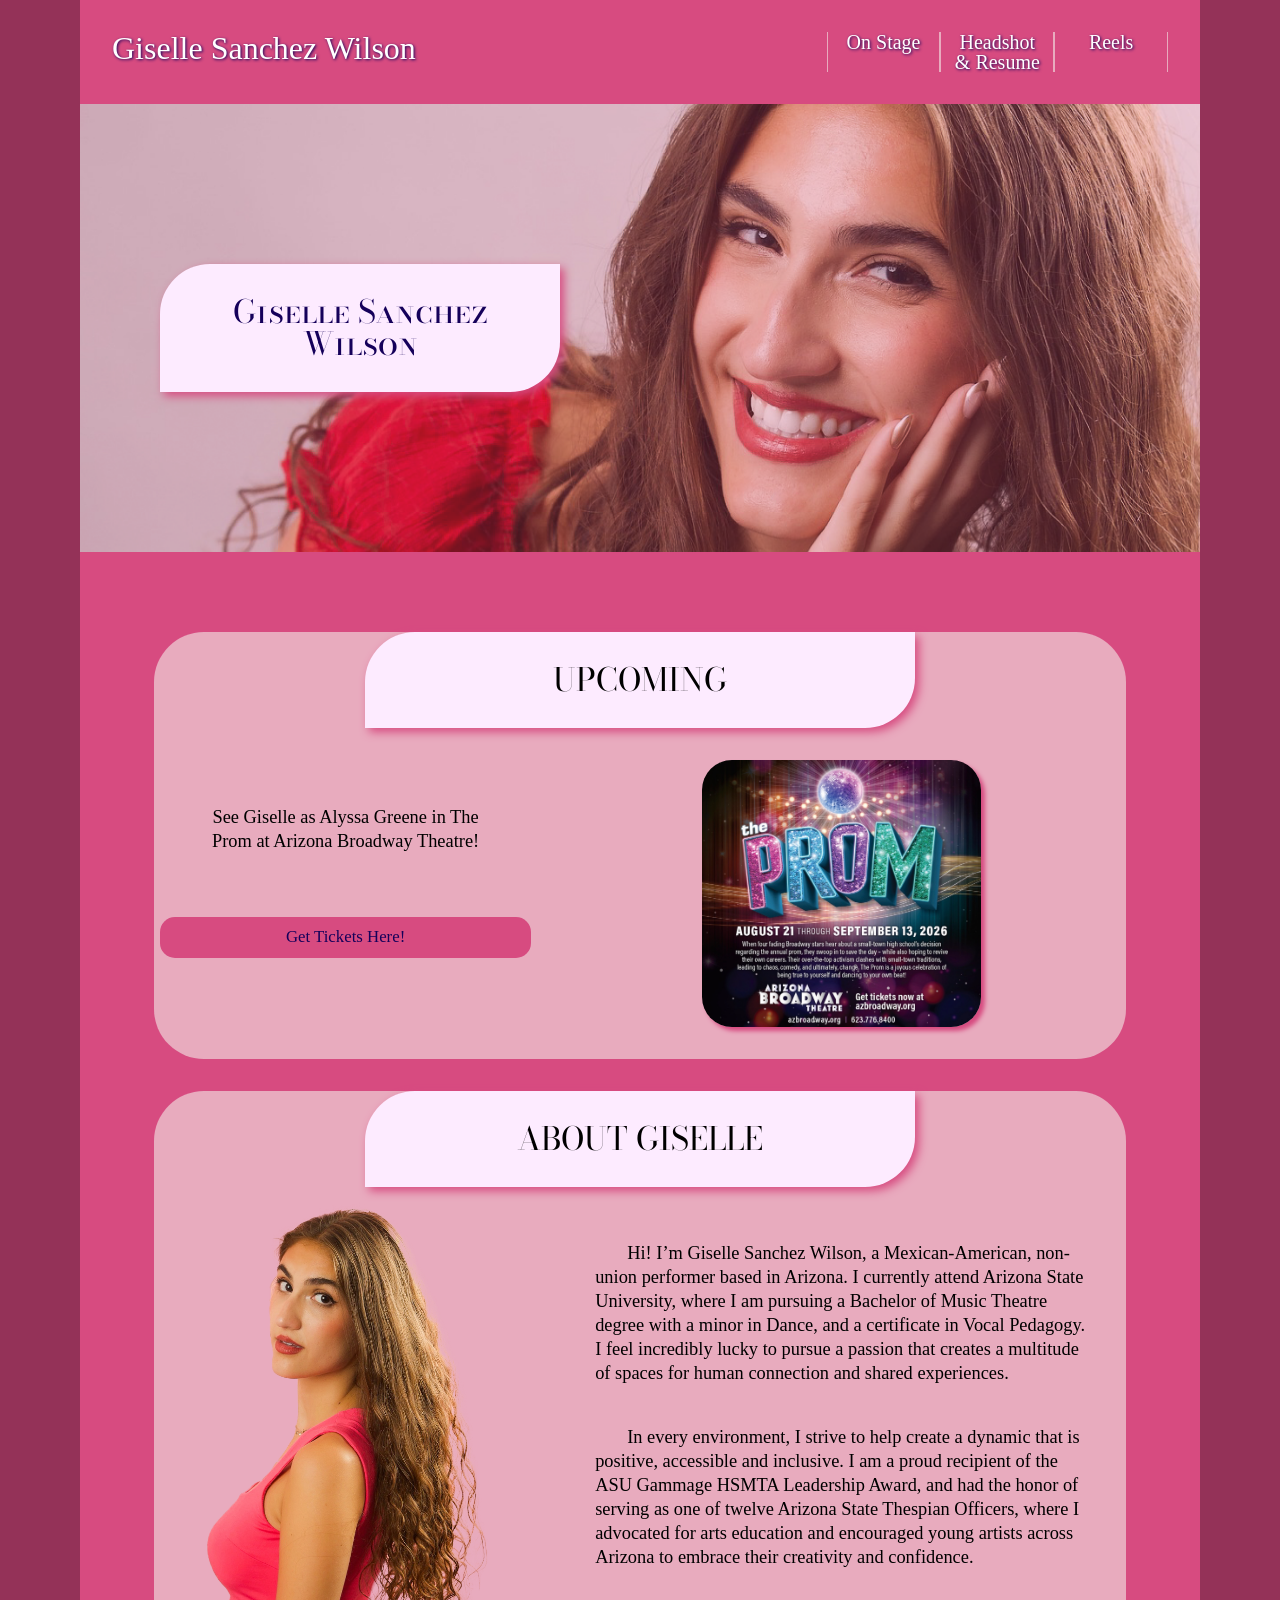
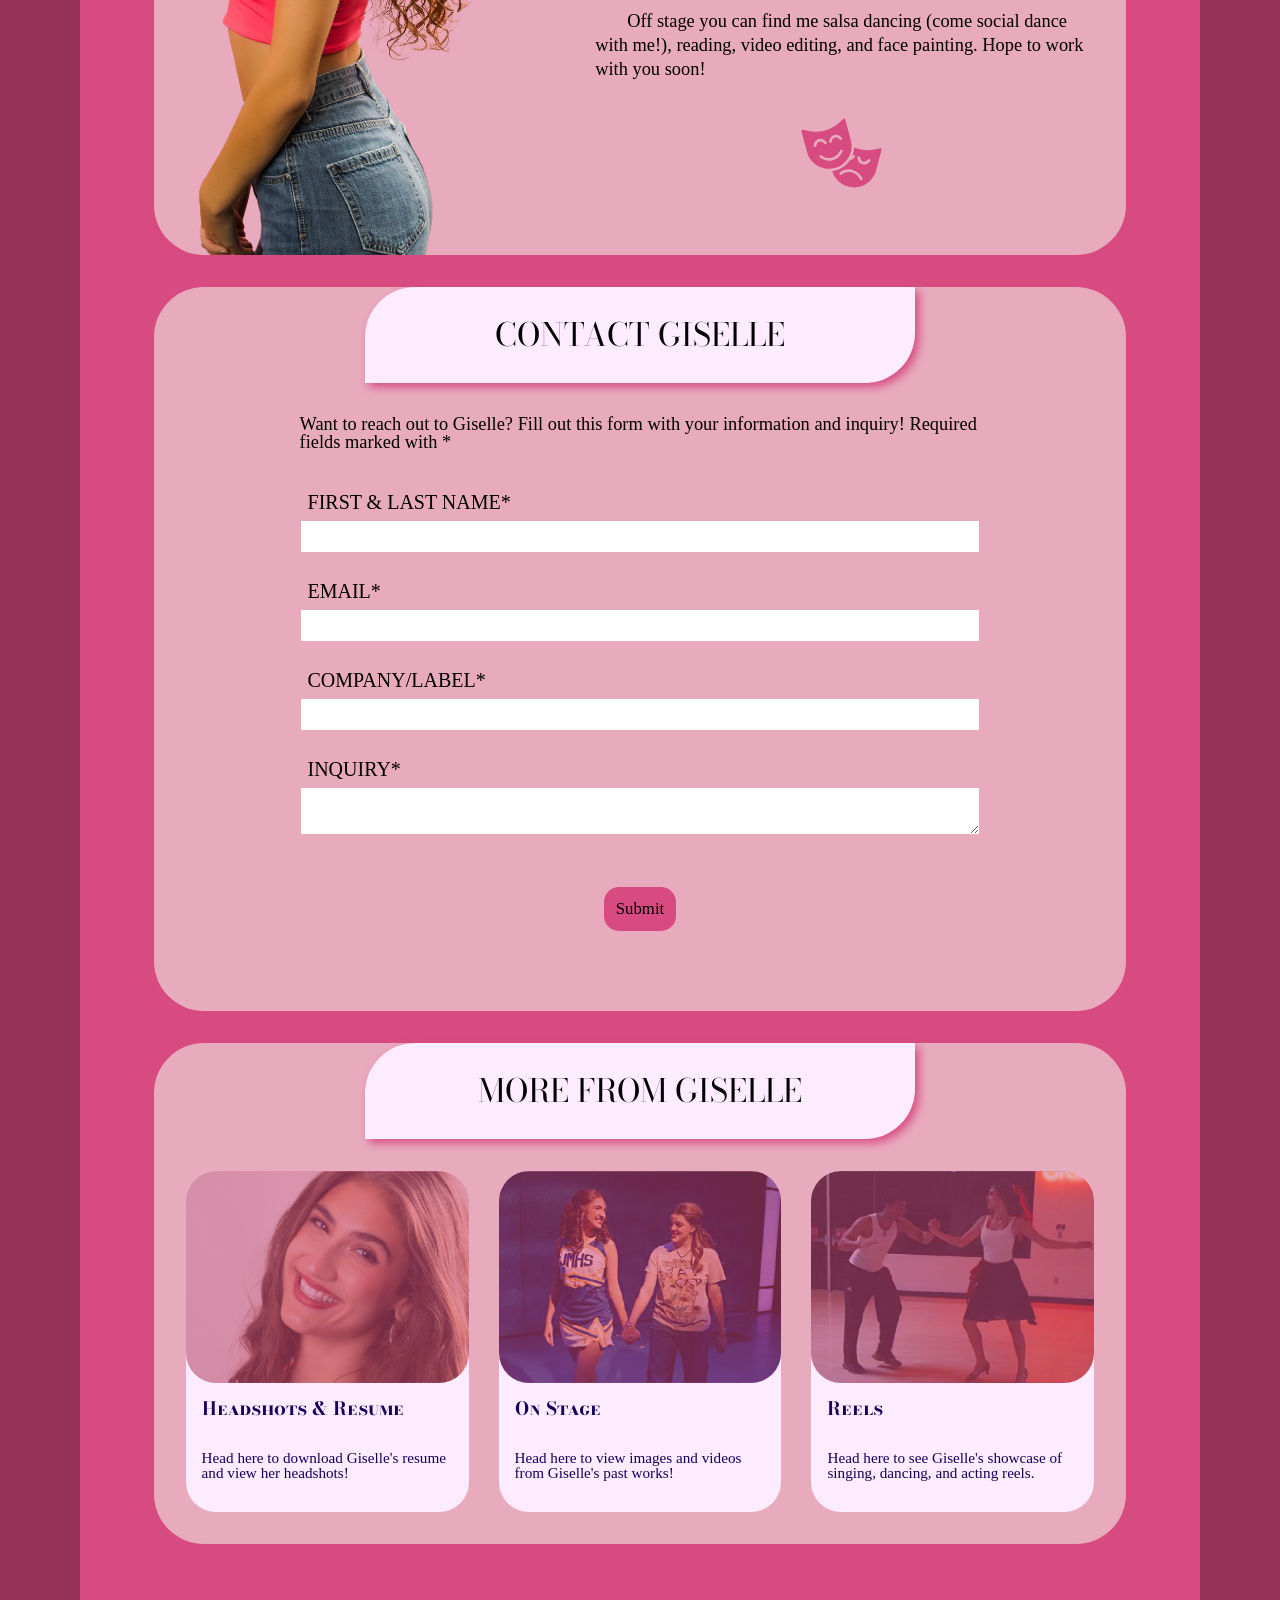
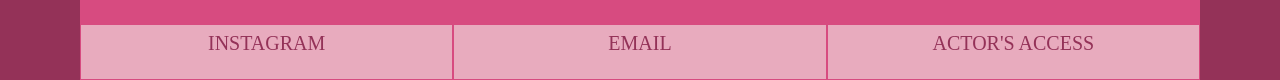
==== commit 68a41442: "Muahaha" ====
--- a/index.html
+++ b/index.html
@@ -29,7 +29,7 @@
             <div class="hp-grid">
                 <div>
                     <p class="center slightly-larger-font">See Giselle as Alyssa Greene in The Prom at Arizona Broadway Theatre!</p>
-                    <a href="#"><button>Get Tickets Here!</button></a>
+                    <a href="#" class="button">Get Tickets Here!</a>
                 </div>
                 <img src="prom.jpeg" alt="prom-advert" class="up-img">
             </div>
@@ -46,20 +46,20 @@
                 </div>
             </div>
         </section>
-        <section id="contact-form">
+        <section id="contact-form-sect">
             <h2 class="all-caps">Contact Giselle</h2>
-            <p class="slightly-larger-font">Want to reach out to Giselle?  Fill out this form with your information and inquiry!</p>
+            <p class="slightly-larger-font">Want to reach out to Giselle?  Fill out this form with your information and inquiry!  Required fields marked with *</p>
            <form action="https://serverform.com/api/v1/submit" method="POST" id="contact-form">
-                <label for="name" class="all-caps">First & Last Name</label>
+                <label for="name" class="all-caps">First & Last Name*</label>
                 <input type="text" id = "name" name="name" required>
 
-                <label for="email" class="all-caps">Email</label>
+                <label for="email" class="all-caps">Email*</label>
                 <input type="email" id= "email" name="email" required>
 
-                <label for="company" class="all-caps">Company/Label</label>
+                <label for="company" class="all-caps">Company/Label*</label>
                 <input type="text" id="company" name="company" required>
 
-                <label for="message" class="all-caps">Inquiry</label>
+                <label for="message" class="all-caps">Inquiry*</label>
                 <textarea id="message" name="message"required></textarea>
 
                 <button type="submit">Submit</button>
@@ -68,8 +68,7 @@
         <section>
             <h2 class="all-caps">More from Giselle</h2>
             <div class="card-grid">
-                <a href="headshot.html">
-                    <div class="card">
+                <a href="headshot.html" class="card">
                         <img
                             src="card-img-srcset/giselle-headshot800.png"
                             srcset="card-img-srcset/giselle-headshot400.png 400w, card-img-srcset/giselle-headshot800.png 800w, card-img-srcset/giselle-headshot1000.png 1000w"
@@ -79,10 +78,8 @@
                         >
                         <h3>Headshots & Resume</h3>
                         <p>Head here to download Giselle's resume and view her headshots!</p>
-                    </div>
                 </a>
-                <a href="pastproductions.html">
-                    <div class="card">
+                <a href="pastproductions.html" class="card">
                         <img
                             src="card-img-srcset/giselle-onstage800.png"
                             srcset="card-img-srcset/giselle-onstage400.png 400w, card-img-srcset/giselle-onstage800.png 800w, card-img-srcset/giselle-onstage1000.png 1000w"
@@ -92,10 +89,8 @@
                         >
                         <h3>On Stage</h3>
                         <p>Head here to view images and videos from Giselle's past works!</p>
-                    </div>
                 </a>
-                <a href="reels.html">
-                    <div class="card">
+                <a href="reels.html" class="card">
                         <img
                             src="card-img-srcset/giselle-dance800.png"
                             srcset="card-img-srcset/giselle-dance400.png 400w, card-img-srcset/giselle-dance800.png 800w, card-img-srcset/giselle-dance1000.png 1000w"
@@ -105,7 +100,6 @@
                         >
                         <h3>Reels</h3>
                         <p>Head here to see Giselle's showcase of singing, dancing, and acting reels.</p>
-                    </div>
                 </a>
             </div>
         </section>
--- a/style.css
+++ b/style.css
@@ -120,7 +120,7 @@
         font-family: var(--title-font);
     }
 
-    p, a, button{
+    p, a, .button, button{
         font-family: var(--rest-font);
     }
 
@@ -270,7 +270,7 @@
         padding: 0.5rem 2rem 2rem;
       }
 
-    button{
+    .button, button{
         display: block;
         margin: var(--common-space) auto;
         text-align: center;
@@ -281,11 +281,11 @@
         font-size: 1.05rem;
     }
 
-    #contact-form{
+    #contact-form-sect{
         padding-bottom: 2rem;
     }
 
-    #contact-form p{
+    #contact-form-sect p{
         width: 70%;
         margin: 2rem auto;
     }
@@ -314,10 +314,6 @@
         border: 5px solid var(--primary);
         outline: none;
     }
-
-    /*Below we have the navigation cards 
-    being displayed in grid form using 
-    auto-fit and minmax()*/
 
     .card-grid{
         display: grid;
@@ -496,9 +492,10 @@
         transition: 0.25s;
     }
 
-    .card:focus-visible{
+    .card-grid a:focus{
         background-color: var(--secondary);
-        border: 1px dashed var(--text);
+        border: 3px dashed var(--text);
+        outline: none;
     }
 
     .head-banner a:hover{
@@ -511,15 +508,24 @@
         transition: 0.5s;
     }
 
-    .head-banner a:focus-visible{
-        background-color: var(--secondary);
+    .head-banner a:focus{
+        background-color: var(--background);
         border: var(--focus-border);
-    }
-
+        outline: none;
+    }
+
+    .button:hover,
     button:hover{
         background-color: var(--secondary);
         padding: 1.25rem;
         transition: 0.25s;
+    }
+
+    .button:focus,
+    button:focus{
+        background-color: var(--accent);
+        border: 2px dashed var(--body-back);
+        outline: none;
     }
 
     nav [aria-current="page"]{
@@ -539,11 +545,6 @@
 }
 
 @layer overrides{
-
-    /*Around 900px is where I've determined 
-    that most of the aspects of my site stop 
-    being easy to read and need to be reorganized.  
-    This was tested using inspection and devtools*/
 
     @media screen and (width < 900px){
         
@@ -650,12 +651,6 @@
         }
     }
 
-    /* Fallback:
-   Without container-query support, .hp-grid retains its
-   default two-column layout.  I've added it to the media
-   query so that it can change based on viewport size
-   instead with the rest of the site */
-
     @container (width < 57rem) {
         .hp-grid {
           grid-template-columns: 1fr;
@@ -670,18 +665,7 @@
         }
       }
 
-    /*These media and container queries work 
-    when the containers and viewport width shift, 
-    they also shift when using zoom in a browser.
-    Using the container query is nice because 
-    there's a lot of things that I didn't need 
-    to change between the larger vs medium widths 
-    of the site, so the medium is a mixture of the 
-    wide and the narrow viewports.
-    
-    When testing the different viewports and zoom of
-    the browser, the results follow the queries I put
-    in place as I want them to be*/
+
 
     .up-img{
         margin: 2rem auto;
@@ -691,12 +675,6 @@
         font-size: 0.95rem;
     }
 
-    /* I have adjusted the contrast of the page 
-    for any users that have a preference for their 
-    site to have more contrast, I figured this was 
-    useful to my page as the color scheme uses a lot 
-    of similar colors so that it has a very soft 
-    aesthetic look*/
 
     @media (prefers-contrast: more){
         :root{
@@ -707,7 +685,7 @@
             --accent: #b5c4ff;
         }
 
-        .hp-grid button{
+        .hp-grid .button, hp-grid button{
             color: var(--secondary);
         }
     }
@@ -725,7 +703,7 @@
             padding: 0;
         }
 
-        nav, button {
+        nav, .button, button {
             display: none;
         }
 
@@ -740,22 +718,3 @@
         }
     }
 }
-
-/*
-
-Explanation:
-
-I've put in all of my desired responsive changes, 
-such as nav, the title & img, the section cards, 
-and the cards in the third section.
-I cannot see any reason for me to utilize s
-ub-grid with any of my grids as they are all 
-meant to be very simply, perhaps it can be 
-better utilized for one of the gallery pages 
-but not the homepage.
-
-
-AI disclosure
-
-I used AI to cross reference my code and the 
-requirements for the assignment */
